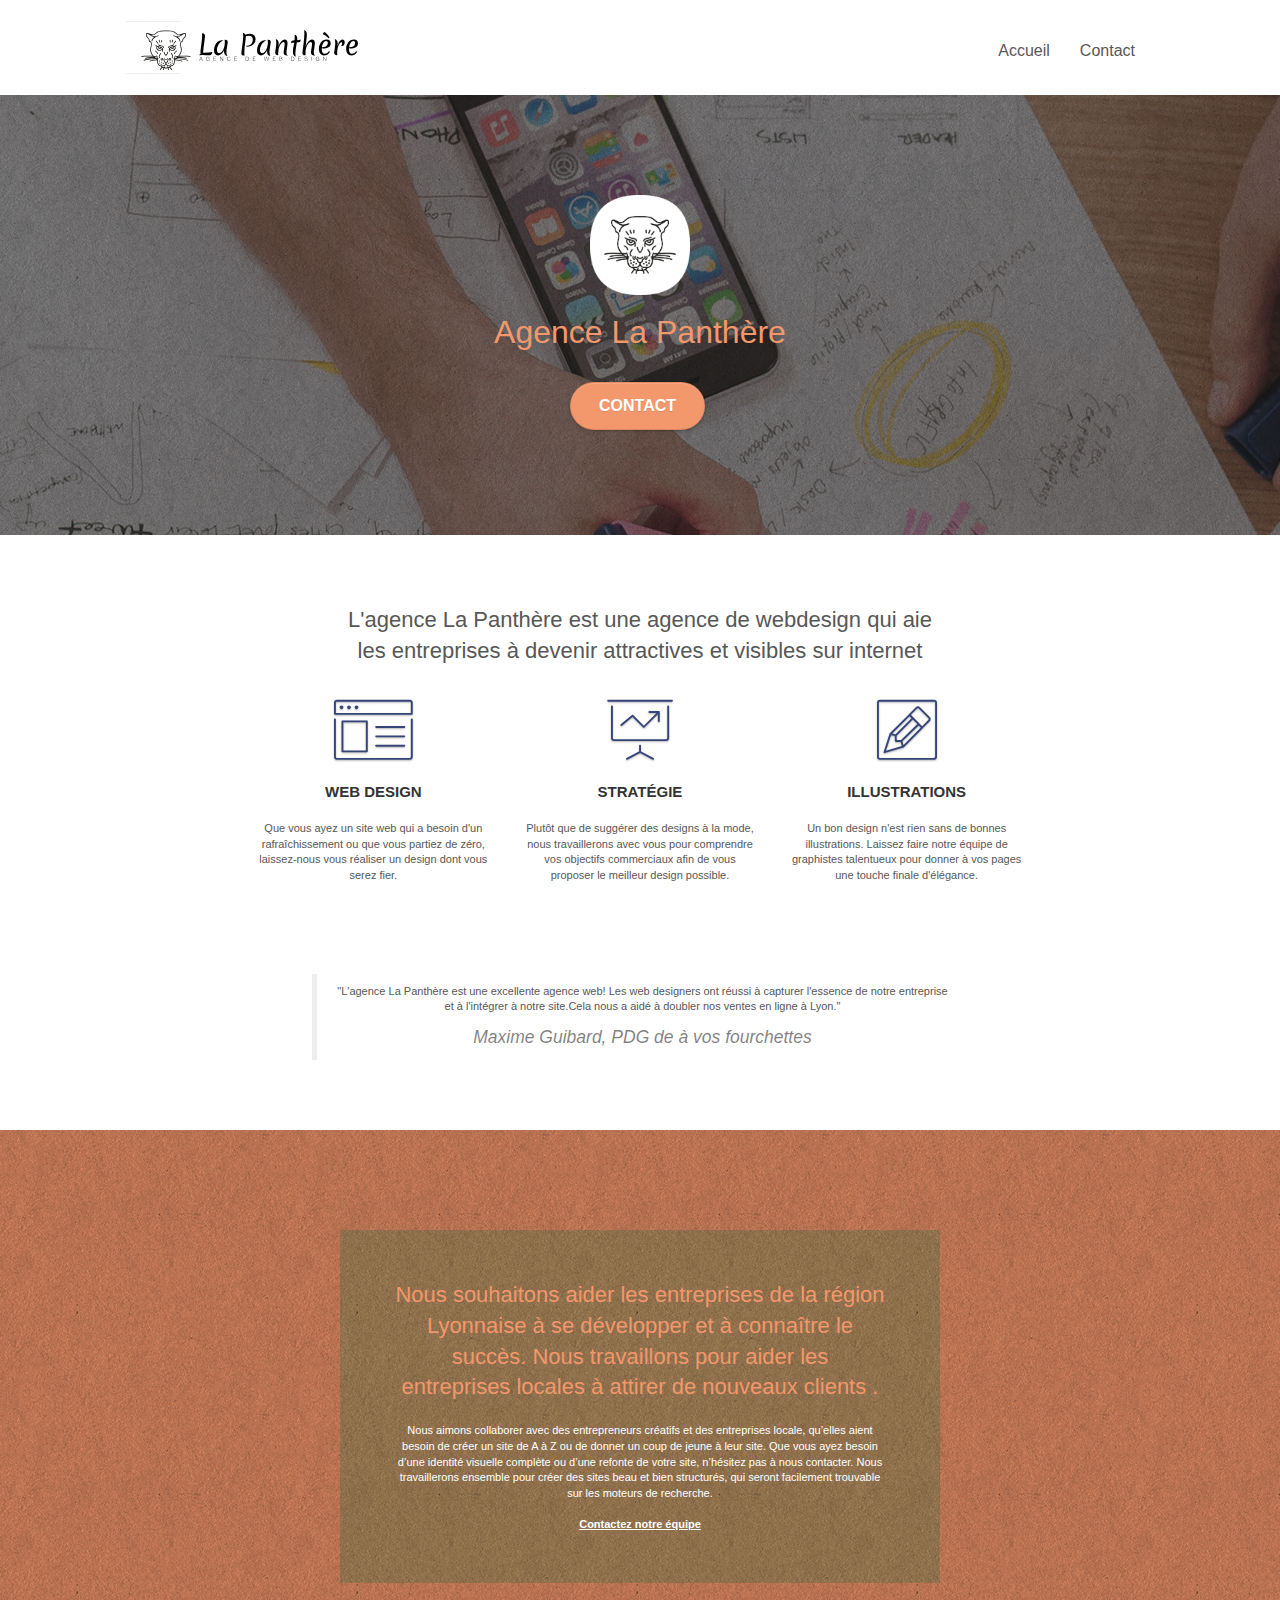
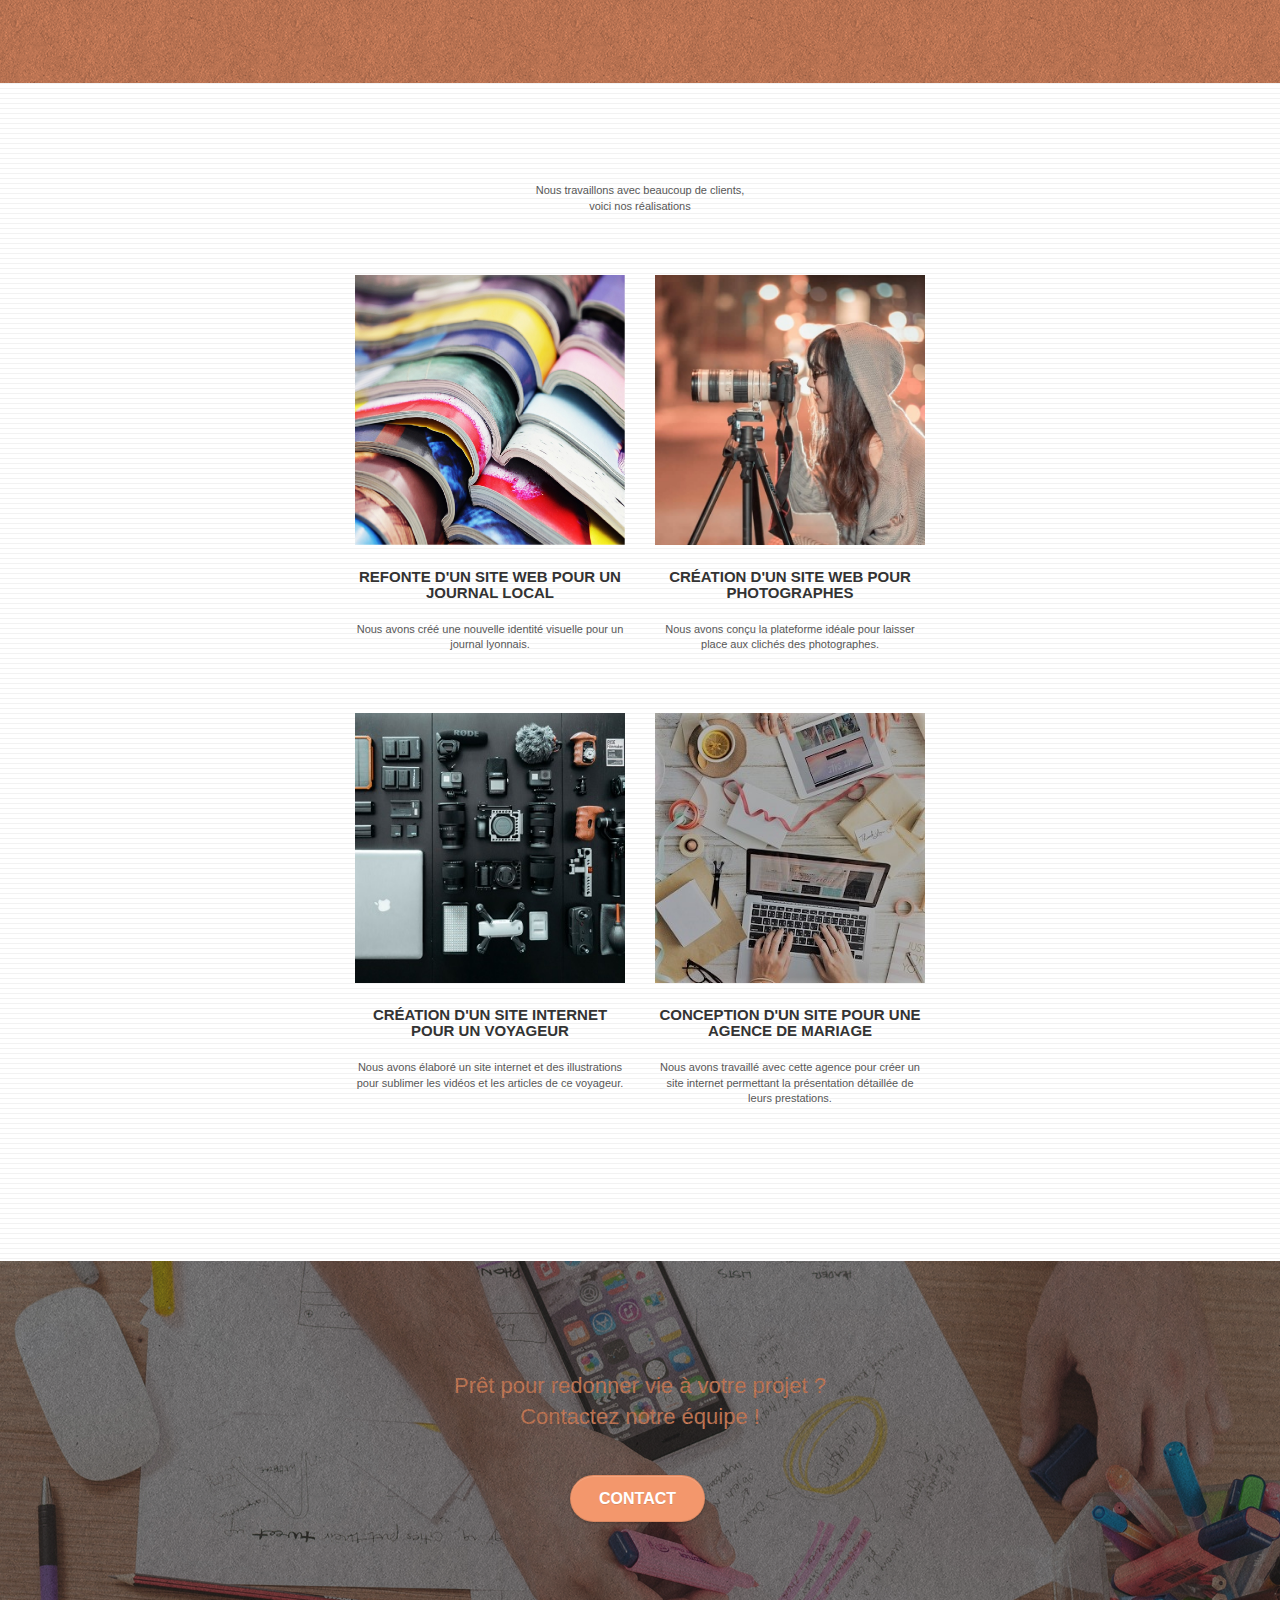
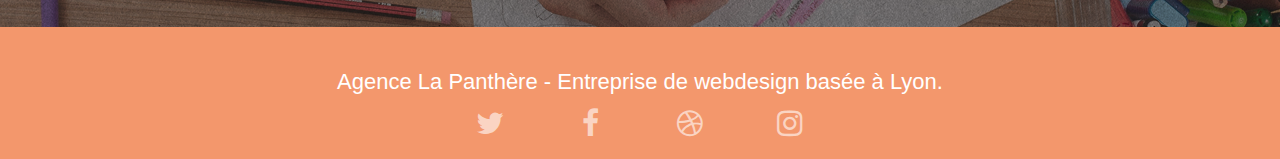
==== index.html @ 8836a9b6 "mise à jour" ====
<!doctype html>
<html lang="fr">
<head>
    <meta charset="utf-8">

	<title> Agence La Panthère, Entreprise webdesign à Lyon</title>

	<meta name="robots" content="noindex,nofollow">

    
    <meta name="description" content="Entreprise de webdesign située à Lyon, Agence la Panthère vous apporte son expertise pour vous aider à la création ou la refonte de votre site web.">
    <meta name="viewport" content="width=device-width, initial-scale=1.0, viewport-fit=cover">
    <link rel="shortcut icon" type="image/png" href="favicon.jpg">
    
	<link rel="stylesheet" type="text/css" href="./css/bootstrap.css">
	<link rel="stylesheet" type="text/css" href="style.css">
	<link rel="stylesheet" type="text/css" href="./css/font-awesome.css">
	<link rel="stylesheet" type="text/css" href="./css/et-line.css">
    
<!-- Analytics -->
 
<!-- Analytics END -->
    
</head>
<body>
<!-- Principal conteneur -->
<div class="page-container">
    
<!-- bloc-0 -->
<div class="bloc bgc-white l-bloc " id="bloc-0">
	<div class="container bloc-sm">

		<nav class="navbar row">
			<div class="navbar-header">
				<div class="keywords" style="color:#cccccc;font-size:1px;">Agence web à paris, stratégie web, web design, illustrations, design de site web, site web, web, internet, site internet, site</div>
				<a class="navbar-brand" href="index.html"><img src="img/agence-la-panthere-monochrome.svg" alt="paris web design logo agence web meilleure agence" height="40" /></a>
				<div class="keywords" style="color:#cccccc;font-size:1px;">Agence web à paris, stratégie web, web design, illustrations, design de site web, site web, web, internet, site internet, site</div>
				<button id="nav-toggle" type="button" class="ui-navbar-toggle navbar-toggle" data-toggle="collapse" data-target=".navbar-1">
					<span class="sr-only">Toggle navigation</span><span class="icon-bar"></span><span class="icon-bar"></span><span class="icon-bar"></span>
				</button>
			</div>
			<div class="collapse navbar-collapse navbar-1 special-dropdown-nav">
				<ul class="site-navigation nav navbar-nav">
					<li>
						<a href="index.html">Accueil</a>
					</li>
					<li>
					</li>
					<li>
						<a href="contact_la_panthere.html">Contact</a>
					</li>
				</ul>
			</div>
		</nav>
	</div>
</div>
<!-- bloc-0 END -->

<!-- bloc-1-presentation -->
<div class="bloc bgc-dark-slate-blue bg-banniere d-bloc bg-t-edge bloc-bg-texture texture-paper b-parallax" id="bloc-1-hero">
	<div class="container bloc-lg">
		<div class="row tight-width-whitespace">
			<div class="col-sm-12">
				<img src="img/logo.png" class="center-block image-resize-mode" width="100" alt="Agence La Panthère, agence web paris, création logo paris" />
				<h1 class="text-center hero-bloc-text tc-white ">
					Agence La Panthère
				</h1>
				<div class="text-center">
					<a href="contact_la_panthere.html" class="btn btn-lg btn-clean btn-rd cta-hero btn-atomic-tangerine" id="cta-hero">Contact</a>
				</div>
			</div>
		</div>
	</div>
</div>
<!-- bloc-1-presentation END -->

<!-- bloc-2-services -->
<div class="bloc bgc-white l-bloc" id="bloc-2-services">
	<div class="container bloc-md">
		<section class="row">
			<div class="col-sm-12 text-center">
				<h2 class="text-img">L'agence La Panthère est une agence de webdesign qui aie<br /> 
				les entreprises à devenir attractives et visibles sur internet</h2>
			</div>
		</section>
		<section class="row voffset-lg med-width-whitespace">
			<div class="col-sm-4">
				<div class="text-center">
					<span class="et-icon-browser sm-shadow icon-dark-slate-blue icons icon-lg"></span>
				</div>
				<h3 class="mg-md text-center">
					Web design
				</h3>
				<p class="text-center ">
					Que vous ayez un site web qui a besoin d'un rafraîchissement ou que vous partiez de zéro, laissez-nous vous réaliser un design dont vous serez fier.
				</p>
			</div>
			<div class="col-sm-4">
				<div class="text-center">
					<span class="et-icon-presentation sm-shadow icon-dark-slate-blue icons icon-lg"></span>
				</div>
				<h3 class="mg-md text-center">
					Stratégie
				</h3>
				<p class="text-center ">
					Plutôt que de suggérer des designs à la mode, nous travaillerons avec vous pour comprendre vos objectifs commerciaux afin de vous proposer le meilleur design possible.<br>
				</p>
			</div>
			<div class="col-sm-4">
				<div class="text-center">
					<span class="et-icon-edit sm-shadow icon-dark-slate-blue icons icon-lg"></span>
				</div>
				<h3 class="mg-md text-center">
					Illustrations
				</h3>
				<p class="text-center ">
					Un bon design n'est rien sans de bonnes illustrations. Laissez faire notre équipe de graphistes talentueux pour donner à vos pages une touche finale d'élégance.
				</p>
			</div>
		</section>
		<div class="row voffset-lg voffset">
			<div class="col-xs-12 col-md-8 col-md-offset-2 text-center">
				<blockquote>
					<p id="citation">"L'agence La Panthère est une excellente agence web!
						Les web designers ont réussi à capturer l'essence de notre entreprise et à l'intégrer à notre site.Cela nous a aidé à
						doubler nos ventes en ligne à Lyon."</p>
					<cite id="citation-auteur">
						Maxime Guibard, PDG de à vos fourchettes
					</cite>
				</blockquote>
			</div>
		</div>
	</div>
</div>
<!-- bloc-2-services END -->

<!-- bloc-3-what-i-do -->
<section class="bloc tc-white bgc-atomic-tangerine bg-presentation d-bloc bloc-bg-texture texture-paper b-parallax" id="bloc-3-what-i-do">
	<div class="container bloc-lg">
		<div class="row tight-width-whitespace black-background">
			<div class="col-sm-12">
				<h2 class="mg-md text-center tc-white">
					Nous souhaitons aider les entreprises de la région Lyonnaise à se développer et à connaître le succès. Nous travaillons pour aider les entreprises locales à attirer de nouveaux clients .<br>
				</h2>
				<p class="text-center white">
					Nous aimons collaborer avec des entrepreneurs créatifs et des entreprises locale, qu’elles aient besoin de créer un site de A à Z ou de donner un coup de jeune à leur site. Que vous ayez besoin d’une identité visuelle complète ou d’une refonte de votre site, n’hésitez pas à nous contacter. Nous travaillerons ensemble pour créer des sites beau et bien structurés, qui seront facilement trouvable sur les moteurs de recherche. <br><br><a class="ltc-white bold-link" href="contact_la_panthere.html">Contactez notre équipe</a><br>
				</p>
			</div>
		</div>
	</div>
</section>
<!-- bloc-3-what-i-do END -->

<!-- bloc-4-portfolio -->
<section class="bloc bgc-white bg-lines-h2-bg bg-repeat l-bloc" id="bloc-4-portfolio">
	<div class="container bloc-lg">
		<div class="row">
			<div class="col-sm-12 text-center">
				<p class="text-img">Nous travaillons avec beaucoup de clients,<br />
					voici nos réalisations
				</p>
			</div>
		</div>
		<div class="row tight-width-whitespace portfolio-row">
			<div class="col-sm-6">
				<a href="#" data-lightbox="img/1.jpg" data-gallery-id="gallery-1" data-caption="Refonte d'un site web pour un journal local" data-frame="snapshot-lb"><img src="img/1.jpg" alt="Site web d'un journal" class="img-responsive portfolio-thumb" /></a>
				<h3 class="mg-md text-center">
					Refonte d'un site web pour un journal local
				</h3>
				<p class="text-center">
					Nous avons créé une nouvelle identité visuelle pour un journal lyonnais.
				</p>
			</div>
			<div class="col-sm-6">
				<a href="#" data-lightbox="img/2.jpg" data-gallery-id="gallery-1" data-caption="Création d'un site web pour photographes" data-frame="snapshot-lb"><img src="img/2.jpg" class="img-responsive portfolio-thumb" alt="Site web pour des photographes" /></a>
				<h3 class="mg-md text-center">
					Création d'un site web pour photographes
				</h3>
				<p class="text-center">
					Nous avons conçu la plateforme idéale pour laisser place aux clichés des photographes.
				</p>
			</div>
		</div>
		<div class="row tight-width-whitespace portfolio-row">
			<div class="col-sm-6">
				<a href="#" data-lightbox="img/3.bmp" data-gallery-id="gallery-1" data-caption="Création d'un site internet pour un voyageur" data-frame="snapshot-lb"><img src="img/3.bmp" class="img-responsive portfolio-thumb" alt="Site web pour voyageur"/></a>
				<h3 class="mg-md text-center">
					Création d'un site internet pour un voyageur
				</h3>
				<p class="text-center">
					Nous avons élaboré un site internet et des illustrations pour sublimer les vidéos et les articles de ce voyageur.
				</p>
			</div>
			<div class="col-sm-6">
				<a href="#" data-lightbox="img/4.bmp" data-gallery-id="gallery-1" data-caption="Conception d'un site pour une agence de mariage" data-frame="snapshot-lb"><img src="img/4.bmp" class="img-responsive portfolio-thumb" alt="Site web pour agence de mariage" /></a>
				<h3 class="mg-md text-center">
					Conception d'un site pour une agence de mariage
				</h3>
				<p class="text-center">
					Nous avons travaillé avec cette agence pour créer un site internet permettant la présentation détaillée de leurs prestations.
				</p>
			</div>
		</div>
	</div>
</section>
<!-- bloc-4-portfolio END -->

<!-- bloc-5-cta -->
<nav class="bloc bgc-dark-slate-blue bg-banniere d-bloc bloc-bg-texture texture-paper" id="bloc-5-cta">
	<div class="container bloc-lg">
		<div class="row">
			<h2 class="mg-md text-center tc-white">
				Prêt pour redonner vie à votre projet ?<br>Contactez notre équipe !
			</h2>
			<div class="col-sm-12 text-center">
				<a href="contact_la_panthere.html" class="btn btn-atomic-tangerine btn-clean btn-rd btn-lg cta-hero">Contact</a>
			</div>
		</div>
	</div>
</nav>
<!-- bloc-5-cta END -->

<!-- Footer - bloc-8 -->
<footer class="bloc bgc-atomic-tangerine d-bloc" id="bloc-8">
	<div class="container bloc-sm">
		<div class="row">
			<div class="col-sm-12">
				<h2 class="text-center white">
					Agence La Panthère - Entreprise de webdesign basée à Lyon.<br>
				</h2>
				<div class="row row-no-gutters social">
					<div class="col-sm-3">
						<div class="text-center">
							<a class="social" href="index.html"><span class="fa fa-twitter icon-md"></span></a>
						</div>
					</div>
					<div class="col-sm-3">
						<div class="text-center">
							<a class="social" href="contact_la_panthere.html"><span class="fa fa-facebook icon-md"></span></a>
						</div>
					</div>
					<div class="col-sm-3">
						<div class="text-center">
							<a class="social" href="contact_la_panthere.html"><span class="fa fa-dribbble icon-md"></span></a>
						</div>
					</div>
					<div class="col-sm-3">
						<div class="text-center">
							<a class="social" href="index.html"><span class="fa fa-instagram icon-md"></span></a>
						</div>
					</div>
				</div>
			</div>
		</div>
	</div>
</footer>
<!-- Footer - bloc-8 END -->

</div>
<!-- Principal conteneur END -->
    
<script src="./js/jquery-2.1.0.js" ></script>
	<script src="./js/bootstrap.js" ></script>
	<script src="./js/blocs.js" ></script>
	<script src="./js/jquery.touchSwipe.js" defer></script>
	<script src="./js/gmaps.js" defer></script>
</body>
    
</html>
---- style.css ----
body {
    margin: 0;
    padding: 0;
    background: #FFF;
    overflow-x: hidden;
    -webkit-font-smoothing: antialiased;
    -moz-osx-font-smoothing: grayscale;
}

a,
button {
    transition: all .3s ease-in-out;
    outline: none!important;
}

a:hover {
    text-decoration: none;
    cursor: pointer;
}

#page-loading-blocs-notifaction {
    position: fixed;
    top: 0;
    bottom: 0;
    width: 100%;
    z-index: 100000;
    background: #FFFFFF url("img/pageload-spinner.gif") no-repeat center center;
}

.bloc {
    width: 100%;
    clear: both;
    background: 50% 50% no-repeat;
    padding: 0 50px;
    -webkit-background-size: cover;
    -moz-background-size: cover;
    -o-background-size: cover;
    background-size: cover;
    position: relative;
}

.bloc .container {
    padding-left: 0;
    padding-right: 0;
}

.bloc-lg {
    padding: 100px 50px;
}

.bloc-md {
    padding: 50px;
}

.bloc-sm {
    padding: 20px 50px;
}

.bg-center,
.bg-l-edge,
.bg-r-edge,
.bg-t-edge,
.bg-b-edge,
.bg-tl-edge,
.bg-bl-edge,
.bg-tr-edge,
.bg-br-edge,
.bg-repeat {
    -webkit-background-size: auto!important;
    -moz-background-size: auto!important;
    -o-background-size: auto!important;
    background-size: auto!important;
}

.bg-repeat {
    background: repeat;
}

.bg-t-edge {
    background: top no-repeat;
}

.bloc-bg-texture::before {
    content: "";
    background-size: 2px 2px;
    position: absolute;
    top: 0;
    bottom: 0;
    left: 0;
    right: 0;
}

.texture-paper::before {
    background: url("img/texture-paper.png");
    background-size: 280px 280px;
}

.b-parallax {
    background-attachment: fixed;
}

.d-bloc {
    color: rgba(255, 255, 255, .7);
}

.d-bloc button:hover {
    color: rgba(255, 255, 255, .9);
}

.d-bloc .icon-round,
.d-bloc .icon-square,
.d-bloc .icon-rounded,
.d-bloc .icon-semi-rounded-a,
.d-bloc .icon-semi-rounded-b {
    border-color: rgba(255, 255, 255, .9);
}

.d-bloc .divider-h span {
    border-color: rgba(255, 255, 255, .2);
}

.d-bloc .a-btn,
.d-bloc .navbar a,
.d-bloc .navbar-brand,
.d-bloc a .icon-sm,
.d-bloc a .icon-md,
.d-bloc a .icon-lg,
.d-bloc a .icon-xl,
.d-bloc h1 a,
.d-bloc h2 a,
.d-bloc h3 a,
.d-bloc h4 a,
.d-bloc h5 a,
.d-bloc h6 a,
.d-bloc p a {
    color: rgba(255, 255, 255, .6);
}

.d-bloc .a-btn:hover,
.d-bloc .navbar a:hover,
.d-bloc .navbar-brand:hover,
.d-bloc a:hover .icon-sm,
.d-bloc a:hover .icon-md,
.d-bloc a:hover .icon-lg,
.d-bloc a:hover .icon-xl,
.d-bloc h1 a:hover,
.d-bloc h2 a:hover,
.d-bloc h3 a:hover,
.d-bloc h4 a:hover,
.d-bloc h5 a:hover,
.d-bloc h6 a:hover,
.d-bloc p a:hover {
    color: rgba(255, 255, 255, 1);
}

.d-bloc .navbar-toggle .icon-bar {
    background: rgba(255, 255, 255, 1);
}

.d-bloc .btn-wire,
.d-bloc .btn-wire:hover {
    color: rgba(255, 255, 255, 1);
    border-color: rgba(255, 255, 255, 1);
}

.d-bloc .panel {
    color: rgba(0, 0, 0, .5);
}

.d-bloc .panel button:hover {
    color: rgba(0, 0, 0, .7);
}

.d-bloc .panel icon {
    border-color: rgba(0, 0, 0, .7);
}

.d-bloc .panel .divider-h span {
    border-color: rgba(0, 0, 0, .1);
}

.d-bloc .panel .a-btn {
    color: rgba(0, 0, 0, .6);
}

.d-bloc .panel .a-btn:hover {
    color: rgba(0, 0, 0, 1);
}

.d-bloc .panel .btn-wire,
.d-bloc .panel .btn-wire:hover {
    color: rgba(0, 0, 0, .7);
    border-color: rgba(0, 0, 0, .3);
}

.d-bloc .panel,
.l-bloc {
    color: rgba(0, 0, 0, .5);
}

.d-bloc .panel button:hover,
.l-bloc button:hover {
    color: rgba(0, 0, 0, .7);
}

.l-bloc .icon-round,
.l-bloc .icon-square,
.l-bloc .icon-rounded,
.l-bloc .icon-semi-rounded-a,
.l-bloc .icon-semi-rounded-b {
    border-color: rgba(0, 0, 0, .7);
}

.d-bloc .panel .divider-h span,
.l-bloc .divider-h span {
    border-color: rgba(0, 0, 0, .1);
}

.d-bloc .panel .a-btn,
.l-bloc .a-btn,
.l-bloc .navbar a,
.l-bloc .navbar-brand,
.l-bloc a .icon-sm,
.l-bloc a .icon-md,
.l-bloc a .icon-lg,
.l-bloc a .icon-xl,
.l-bloc h1 a,
.l-bloc h2 a,
.l-bloc h3 a,
.l-bloc h4 a,
.l-bloc h5 a,
.l-bloc h6 a,
.l-bloc p a {
    color: rgba(0, 0, 0, .6);
}

.d-bloc .panel .a-btn:hover,
.l-bloc .a-btn:hover,
.l-bloc .navbar a:hover,
.l-bloc .navbar-brand:hover,
.l-bloc a:hover .icon-sm,
.l-bloc a:hover .icon-md,
.l-bloc a:hover .icon-lg,
.l-bloc a:hover .icon-xl,
.l-bloc h1 a:hover,
.l-bloc h2 a:hover,
.l-bloc h3 a:hover,
.l-bloc h4 a:hover,
.l-bloc h5 a:hover,
.l-bloc h6 a:hover,
.l-bloc p a:hover {
    color: rgba(0, 0, 0, 1);
}

.l-bloc .navbar-toggle .icon-bar {
    color: rgba(0, 0, 0, .6);
}

.d-bloc .panel .btn-wire,
.d-bloc .panel .btn-wire:hover,
.l-bloc .btn-wire,
.l-bloc .btn-wire:hover {
    color: rgba(0, 0, 0, .7);
    border-color: rgba(0, 0, 0, .3);
}

.voffset {
    margin-top: 30px;
}

.voffset-lg {
    margin-top: 80px;
}

.row-no-gutters {
    margin-right: 0;
    margin-left: 0;
}

.row.row-no-gutters > [class^="col-"],
.row.row-no-gutters > [class*=" col-"] {
    padding-right: 0;
    padding-left: 0;
}

#bloc-1-hero h1 {
    font-size: 32px;
}

.navbar {
    margin-bottom: 0;
    z-index: 1;
}

.navbar-brand {
    height: auto;
    padding: 3px 15px;
    font-size: 25px;
    font-weight: normal;
    font-weight: 600;
    line-height: 44px;
}

.navbar-brand img {
    max-height: 200px;
    margin: 0 5px 0 0;
    display: inline;
}

.navbar-brand img[src$=svg] {
    min-width: 100px;
}

.nav-center .navbar-brand img {
    margin: 0;
}

.navbar .nav {
    padding-top: 2px;
    margin-right: -16px;
    float: right;
    z-index: 1;
}

.nav > li {
    float: left;
    margin-top: 4px;
    font-size: 16px;
}

.navbar-nav .open .dropdown-menu > li > a {
    text-align: inherit;
}

.nav > li a:hover,
.nav > li a:focus {
    background: transparent;
}

.navbar-toggle {
    margin: 10px 10px 0 0;
    border: 0px;
}

.navbar-toggle:hover {
    background: transparent!important;
}

.navbar-toggle .icon-bar {
    background-color: rgba(0, 0, 0, .5);
    width: 26px;
}

.nav-invert .navbar .nav {
    float: left;
}

.nav-invert .navbar-header,
.nav-invert .navbar-brand {
    float: right;
    position: relative;
    z-index: 2;
}

@media (min-width: 768px) {
    .site-navigation {
        position: absolute;
        top: 50%;
        right: 20px;
        transform: translate(0, -50%);
        -webkit-transform: translateY(-50%);
    }
    .nav > li .dropdown-menu a,
    .nav > li .dropdown-menu a:hover {
        color: #484848;
    }
    .nav-invert .site-navigation {
        left: 0;
        right: 0;
    }
    .nav-center {
        text-align: center;
    }
    .nav-center .navbar-header {
        width: 100%;
    }
    .nav-center .navbar-header,
    .nav-center .navbar-brand,
    .nav-center .nav > li {
        float: none;
        display: inline-block;
    }
    .nav-center .site-navigation {
        position: relative;
        width: 100%;
        right: 0;
        margin-right: 0px;
        margin-top: 20px;
    }
    .nav-center.mini-nav .navbar-toggle {
        float: none;
        margin: 10px auto 0;
    }
}

.nav > li > .dropdown a {
    background: none!important;
    display: block;
    padding: 14px 15px;
}

nav .caret {
    margin: 0 5px;
}

.dropdown-menu .dropdown-menu {
    top: -8px;
    left: 100%;
}

.dropdown-menu .dropmenu-flow-right {
    top: 100%;
    left: 0;
    margin-left: -1px;
    border-top-left-radius: 0;
    border-top-right-radius: 0;
}

.dropdown-menu .dropdown span {
    border: 4px solid black;
    border-top-color: transparent;
    border-right-color: transparent;
    border-bottom-color: transparent;
    margin: 6px -5px 0 0!important;
    float: right;
}

.mg-md {
    margin-top: 10px;
    margin-bottom: 20px;
}

.mg-lg {
    margin-top: 10px;
    margin-bottom: 40px;
}

.btn {
    margin: 0 5px 5px 0;
}

.btn.pull-right {
    margin: 0 0 5px 5px;
}

.btn-d,
.btn-d:hover,
.btn-d:focus {
    color: #FFF;
    background: rgba(0, 0, 0, .3);
}

button {
    outline: none!important;
}

.btn-rd {
    border-radius: 40px;
}

.btn-clean {
    border: 1px solid rgba(0, 0, 0, .08);
    border-bottom-color: rgba(0, 0, 0, .1);
    text-shadow: 0 1px 0 rgba(0, 0, 1, .1);
    box-shadow: 0 1px 3px rgba(0, 0, 1, .25), inset 0 1px 0 0 rgba(255, 255, 255, .15);
}

.icon-md {
    font-size: 30px!important;
}

.icon-lg {
    font-size: 60px!important;
}

.sm-shadow {
    text-shadow: 0 1px 2px rgba(0, 0, 0, .3);
}

.panel-sq,
.panel-sq .panel-heading,
.panel-sq .panel-footer {
    border-radius: 0;
}

.panel-rd {
    border-radius: 30px;
}

.panel-rd .panel-heading {
    border-radius: 29px 29px 0 0;
}

.panel-rd .panel-footer {
    border-radius: 0 0 29px 29px;
}

.form-control {
    border-color: rgba(0, 0, 0, .1);
    box-shadow: none;
}

.scrollToTop {
    width: 40px;
    height: 40px;
    position: fixed;
    bottom: 20px;
    right: 20px;
    opacity: 0;
    z-index: 500;
    transition: all .3s ease-in-out;
}

.scrollToTop span {
    margin-top: 6px;
}

.showScrollTop {
    font-size: 14px;
    opacity: 1;
}

a[data-lightbox] {
    position: relative;
    display: block;
    text-align: center;
}

a[data-lightbox]:hover::before {
    content: "+";
    font-family: "HelveticaNeue-Light", "Helvetica Neue Light", "Helvetica Neue", Helvetica, Arial;
    font-size: 32px;
    width: 50px;
    height: 50px;
    margin-left: -25px;
    border-radius: 50%;
    background: rgba(0, 0, 0, .6);
    color: #FFF;
    font-weight: 100;
    z-index: 1;
    position: absolute;
    top: 50%;
    transform: translateY(-50%);
    -webkit-transform: translateY(-50%);
}

a[data-lightbox]:hover img {
    opacity: 0.6;
    -webkit-animation-fill-mode: none;
    animation-fill-mode: none;
}

#lightbox-modal {
    display: flex;
    align-items: center;
}

#lightbox-modal .modal-dialog {
    width: 90%;
    max-width: 900px;
    margin: 0 auto 0;
}

#lightbox-modal .modal-dialog img {
    max-height: 90vh;
    margin: 0 auto;
}

.lightbox-caption {
    padding: 20px;
    color: #FFF;
    background: rgba(0, 0, 0, .5);
    position: absolute;
    left: 15px;
    right: 15px;
    bottom: 5px;
}

.close-lightbox {
    color: #FFF;
    font-size: 30px;
    position: absolute;
    top: 20px;
    right: 20px;
    z-index: 20;
    background: rgba(0, 0, 0, .5);
    border: none;
    line-height: 30px;
    padding: 0 9px 5px;
    opacity: 0.3;
}

.close-lightbox:hover,
.next-lightbox:hover,
.prev-lightbox:hover {
    opacity: 1.0;
    color: #FFF;
}

.next-lightbox,
.prev-lightbox {
    font-size: 20px;
    color: rgba(255, 255, 255, .9);
    background: rgba(0, 0, 0, .5);
    transition: all .2s ease-in-out;
    position: absolute;
    top: 45%;
    z-index: 1;
    opacity: 0.4;
}

.next-lightbox {
    padding: 6px 8px 1px 13px;
    right: 25px;
}

.prev-lightbox {
    padding: 6px 13px 1px 10px;
    left: 25px;
}

.snapshot-lb .modal-body {
    padding-bottom: 45px;
}

.snapshot-lb .lightbox-caption {
    padding: 0;
    color: rgba(0, 0, 0, .5);
    background: none;
}

h1,
h2,
h3,
h4,
h5,
h6,
p,
label,
.btn,
a {
    font-family: "helvetica";
    font-weight: 400;
    color: #575757!important;
}

.container {
    max-width: 1000px;
}

.hero-bloc-text {
    font-size: 38px;
}

.hero-bloc-text-sub {
    font-size: 36px;
}

.statement-bloc-text {
    line-height: 26px;
    font-style: italic;
    font-size: 20px;
    text-align: center;
    font-weight: lighter;
    max-width: 520px;
    margin: auto auto auto auto;
}

p {
    font-size: 11px;
}

.tight-width-whitespace {
    max-width: 600px;
    margin: auto auto auto auto;
}

.h1 {
    font-size: 20px;
    font-family: "Open Sans";
}

.cta-hero {
    margin-top: 22px;
    color: #FFFFFF!important;
    text-transform: uppercase;
    padding: 12px 28px 12px 28px;
    font-size: 16px;
    font-weight: 700;
}

.social {
    max-width: 400px;
    margin: auto auto auto auto;
}

h2 {
    font-size: 22px;
    line-height: 1.4em;
}

h3 {
    font-size: 15px;
    text-transform: uppercase;
    font-weight: 700;
    color: #333333!important;
}

.med-width-whitespace {
    max-width: 800px;
    margin: auto auto auto auto;
    box-shadow: 0px 0px 0px #000000;
}

h1 {
    color: #333333!important;
}

h4 {
    color: #333333!important;
}

.icons {
    margin-bottom: 14px;
    margin-top: 24px;
}

.white {
    color: #FFFFFF!important;
}

.portfolio-thumb {
    margin-bottom: 24px;
}

.portfolio-row {
    margin-bottom: 44px;
    margin-top: 50px;
}

.avatar {
    box-shadow: 0px 4px 9px rgba(0, 0, 0, 0.3);
}

.black-background {
    background-color: rgba(165, 147, 99, 0.7);
    padding: 40px 40px 40px 40px;
}

.bold-link {
    font-weight: 900;
    text-decoration: underline!important;
}

.bgc-white {
    background-color: #FFFFFF;
}

.bgc-dark-slate-blue {
    background-color: #364577;
}

.bgc-atomic-tangerine {
    background-color: #F3976C;
}

.tc-white {
    color: #F3976C!important;
}

.btn-atomic-tangerine {
    background: #F3976C;
    color: #FFFFFF!important;
}

.btn-atomic-tangerine:hover {
    background: #c27956!important;
    color: #FFFFFF!important;
}

.ltc-white {
    color: #FFFFFF!important;
}

.ltc-white:hover {
    color: #cccccc!important;
}

.ltc-atomic-tangerine {
    color: #F3976C!important;
}

.ltc-atomic-tangerine:hover {
    color: #c27956!important;
}

.icon-dark-slate-blue {
    color: #364577!important;
    border-color: #364577!important;
}

.bg-dots-bg {
    background-image: url("img/dots-bg.png");
}

.bg-lines-h2-bg {
    background-image: url("img/lines-h2-bg.png");
}

.bg-banniere {
    background-image: url("img/agence-la-panthere.jpg");
}

.bg-presentation {
    background-image: url("img/image-de-presentation.bmp");
}

@media (max-width: 1024px) {
    .bloc {
        padding-left: 20px;
        padding-right: 20px;
    }
    .bloc.full-width-bloc,
    .bloc-tile-2.full-width-bloc .container,
    .bloc-tile-3.full-width-bloc .container,
    .bloc-tile-4.full-width-bloc .container {
        padding-left: 0;
        padding-right: 0;
    }
}

@media (max-width: 992px) and (min-width: 768px) {
    .navbar .nav {
        max-width: 80%
    }
    .nav-center.navbar .nav {
        max-width: 100%
    }
}

@media only screen and (min-device-width: 768px) and (max-device-width: 1024px) and (orientation: landscape) {
    .b-parallax {
        background-attachment: scroll;
    }
}

@media only screen and (min-device-width: 1024px) and (max-device-width: 1366px) and (-webkit-min-device-pixel-ratio: 1.5) {
    .b-parallax {
        background-attachment: scroll;
    }
}

@media (max-width: 991px) {
    .container {
        width: 100%;
    }
    .b-parallax {
        background-attachment: scroll;
    }
    .page-container,
    #hero-bloc {
        overflow-x: hidden;
        position: relative;
    }
    .bloc {
        padding-left: constant(safe-area-inset-left);
        padding-right: constant(safe-area-inset-right);
    }
    .bloc-group,
    .bloc-group .bloc {
        display: block;
        width: 100%;
    }
    .bloc-fill-screen .fill-bloc-top-edge,
    .bloc-fill-screen .fill-bloc-bottom-edge {
        padding: 0 20px;
        padding-left: constant(safe-area-inset-left);
        padding-right: constant(safe-area-inset-right);
    }
}

@media (max-width: 767px) {
    .page-container {
        overflow-x: hidden;
        position: relative;
    }
    h1,
    h2,
    h3,
    h4,
    h5,
    h6,
    p,
    #disqus_thread {
        padding-left: 10px!important;
        padding-right: 10px!important;
    }
    .b-parallax {
        background-attachment: scroll;
    }
    .navbar .nav {
        padding-top: 0;
        border-top: 1px solid rgba(0, 0, 0, .2);
        float: none!important;
    }
    .navbar.row {
        margin-left: 0;
        margin-right: 0;
    }
    .site-navigation {
        position: inherit;
        transform: none;
        -webkit-transform: none;
        -ms-transform: none;
    }
    .nav > li {
        margin-top: 0;
        border-bottom: 1px solid rgba(0, 0, 0, .1);
        background: rgba(0, 0, 0, .05);
        text-align: left;
        padding-left: 15px;
        width: 100%;
    }
    .nav > li:hover {
        background: rgba(0, 0, 0, .08);
    }
    .dropdown .dropdown a .caret {
        float: none;
        margin: 5px 0 0 10px!important;
        border: 4px solid black;
        border-bottom-color: transparent;
        border-right-color: transparent;
        border-left-color: transparent;
    }
    #hero-bloc .navbar .nav {
        background: rgba(0, 0, 0, .8);
    }
    #hero-bloc .navbar .nav a {
        color: rgba(255, 255, 255, .6);
    }
    .hero {
        padding: 50px 0;
    }
    .hero-nav {
        left: -1px;
        right: -1px;
    }
    .navbar-collapse {
        padding: 0;
        overflow-x: hidden;
        -webkit-box-shadow: none;
        box-shadow: none;
    }
    .navbar-brand img {
        max-height: 40px;
        width: auto;
    }
    .nav-invert .navbar-header {
        float: none;
        width: 100%;
    }
    .nav-invert .navbar-toggle {
        float: left;
        margin-left: 10px;
    }
    .bloc {
        padding-left: 0;
        padding-right: 0;
    }
    .bloc-xxl,
    .bloc-xl,
    .bloc-lg {
        padding: 40px 0;
    }
    .bloc-sm,
    .bloc-md {
        padding-left: 0;
        padding-right: 0;
    }
    .bloc-tile-2 .container,
    .bloc-tile-3 .container,
    .bloc-tile-4 .container,
    .bloc-fill-screen .fill-bloc-top-edge,
    .bloc-fill-screen .fill-bloc-bottom-edge {
        padding-left: 0;
        padding-right: 0;
    }
    .a-block {
        padding: 0 10px;
    }
    .btn-dwn {
        display: none;
    }
    .voffset {
        margin-top: 5px;
    }
    .voffset-md {
        margin-top: 20px;
    }
    .voffset-lg {
        margin-top: 30px;
    }
    form {
        padding: 5px;
    }
    .close-lightbox {
        display: inline-block;
    }
    .blocsapp-device-iphone5 {
        background-size: 216px 425px;
        padding-top: 60px;
        width: 216px;
        height: 425px;
    }
    .blocsapp-device-iphone5 img {
        width: 180px;
        height: 320px;
    }
}

@media (max-width: 400px) {
    .bloc {
        padding-left: 0;
        padding-right: 0;
    }
}

@media (max-width: 767px) {
    .bloc-mob-center-text {
        text-align: center;
    }
}
---- css/et-line.css ----
@font-face {
    font-family: et-line;
    src: url(../fonts/et-line.eot);
    src: url(../fonts/et-line.eot?#iefix) format('embedded-opentype'), url(../fonts/et-line.woff) format('woff'), url(../fonts/et-line.ttf) format('truetype'), url(../fonts/et-line.svg#et-line) format('svg');
    font-weight: 400;
    font-style: normal
}

.et-icon-adjustments,
.et-icon-alarmclock,
.et-icon-anchor,
.et-icon-aperture,
.et-icon-attachment,
.et-icon-bargraph,
.et-icon-basket,
.et-icon-beaker,
.et-icon-bike,
.et-icon-book-open,
.et-icon-briefcase,
.et-icon-browser,
.et-icon-calendar,
.et-icon-camera,
.et-icon-caution,
.et-icon-chat,
.et-icon-circle-compass,
.et-icon-clipboard,
.et-icon-clock,
.et-icon-cloud,
.et-icon-compass,
.et-icon-desktop,
.et-icon-dial,
.et-icon-document,
.et-icon-documents,
.et-icon-download,
.et-icon-dribbble,
.et-icon-edit,
.et-icon-envelope,
.et-icon-expand,
.et-icon-facebook,
.et-icon-flag,
.et-icon-focus,
.et-icon-gears,
.et-icon-genius,
.et-icon-gift,
.et-icon-global,
.et-icon-globe,
.et-icon-googleplus,
.et-icon-grid,
.et-icon-happy,
.et-icon-hazardous,
.et-icon-heart,
.et-icon-hotairballoon,
.et-icon-hourglass,
.et-icon-key,
.et-icon-laptop,
.et-icon-layers,
.et-icon-lifesaver,
.et-icon-lightbulb,
.et-icon-linegraph,
.et-icon-linkedin,
.et-icon-lock,
.et-icon-magnifying-glass,
.et-icon-map,
.et-icon-map-pin,
.et-icon-megaphone,
.et-icon-mic,
.et-icon-mobile,
.et-icon-newspaper,
.et-icon-notebook,
.et-icon-paintbrush,
.et-icon-paperclip,
.et-icon-pencil,
.et-icon-phone,
.et-icon-picture,
.et-icon-pictures,
.et-icon-piechart,
.et-icon-presentation,
.et-icon-pricetags,
.et-icon-printer,
.et-icon-profile-female,
.et-icon-profile-male,
.et-icon-puzzle,
.et-icon-quote,
.et-icon-recycle,
.et-icon-refresh,
.et-icon-ribbon,
.et-icon-rss,
.et-icon-sad,
.et-icon-scissors,
.et-icon-scope,
.et-icon-search,
.et-icon-shield,
.et-icon-speedometer,
.et-icon-strategy,
.et-icon-streetsign,
.et-icon-tablet,
.et-icon-target,
.et-icon-telescope,
.et-icon-toolbox,
.et-icon-tools,
.et-icon-tools-2,
.et-icon-trophy,
.et-icon-tumblr,
.et-icon-twitter,
.et-icon-upload,
.et-icon-video,
.et-icon-wallet,
.et-icon-wine {
    font-family: et-line;
    speak: none;
    font-style: normal;
    font-weight: 400;
    font-variant: normal;
    text-transform: none;
    line-height: 1;
    -webkit-font-smoothing: antialiased;
    -moz-osx-font-smoothing: grayscale;
    display: inline-block
}

.et-icon-mobile:before {
    content: "\e000"
}

.et-icon-laptop:before {
    content: "\e001"
}

.et-icon-desktop:before {
    content: "\e002"
}

.et-icon-tablet:before {
    content: "\e003"
}

.et-icon-phone:before {
    content: "\e004"
}

.et-icon-document:before {
    content: "\e005"
}

.et-icon-documents:before {
    content: "\e006"
}

.et-icon-search:before {
    content: "\e007"
}

.et-icon-clipboard:before {
    content: "\e008"
}

.et-icon-newspaper:before {
    content: "\e009"
}

.et-icon-notebook:before {
    content: "\e00a"
}

.et-icon-book-open:before {
    content: "\e00b"
}

.et-icon-browser:before {
    content: "\e00c"
}

.et-icon-calendar:before {
    content: "\e00d"
}

.et-icon-presentation:before {
    content: "\e00e"
}

.et-icon-picture:before {
    content: "\e00f"
}

.et-icon-pictures:before {
    content: "\e010"
}

.et-icon-video:before {
    content: "\e011"
}

.et-icon-camera:before {
    content: "\e012"
}

.et-icon-printer:before {
    content: "\e013"
}

.et-icon-toolbox:before {
    content: "\e014"
}

.et-icon-briefcase:before {
    content: "\e015"
}

.et-icon-wallet:before {
    content: "\e016"
}

.et-icon-gift:before {
    content: "\e017"
}

.et-icon-bargraph:before {
    content: "\e018"
}

.et-icon-grid:before {
    content: "\e019"
}

.et-icon-expand:before {
    content: "\e01a"
}

.et-icon-focus:before {
    content: "\e01b"
}

.et-icon-edit:before {
    content: "\e01c"
}

.et-icon-adjustments:before {
    content: "\e01d"
}

.et-icon-ribbon:before {
    content: "\e01e"
}

.et-icon-hourglass:before {
    content: "\e01f"
}

.et-icon-lock:before {
    content: "\e020"
}

.et-icon-megaphone:before {
    content: "\e021"
}

.et-icon-shield:before {
    content: "\e022"
}

.et-icon-trophy:before {
    content: "\e023"
}

.et-icon-flag:before {
    content: "\e024"
}

.et-icon-map:before {
    content: "\e025"
}

.et-icon-puzzle:before {
    content: "\e026"
}

.et-icon-basket:before {
    content: "\e027"
}

.et-icon-envelope:before {
    content: "\e028"
}

.et-icon-streetsign:before {
    content: "\e029"
}

.et-icon-telescope:before {
    content: "\e02a"
}

.et-icon-gears:before {
    content: "\e02b"
}

.et-icon-key:before {
    content: "\e02c"
}

.et-icon-paperclip:before {
    content: "\e02d"
}

.et-icon-attachment:before {
    content: "\e02e"
}

.et-icon-pricetags:before {
    content: "\e02f"
}

.et-icon-lightbulb:before {
    content: "\e030"
}

.et-icon-layers:before {
    content: "\e031"
}

.et-icon-pencil:before {
    content: "\e032"
}

.et-icon-tools:before {
    content: "\e033"
}

.et-icon-tools-2:before {
    content: "\e034"
}

.et-icon-scissors:before {
    content: "\e035"
}

.et-icon-paintbrush:before {
    content: "\e036"
}

.et-icon-magnifying-glass:before {
    content: "\e037"
}

.et-icon-circle-compass:before {
    content: "\e038"
}

.et-icon-linegraph:before {
    content: "\e039"
}

.et-icon-mic:before {
    content: "\e03a"
}

.et-icon-strategy:before {
    content: "\e03b"
}

.et-icon-beaker:before {
    content: "\e03c"
}

.et-icon-caution:before {
    content: "\e03d"
}

.et-icon-recycle:before {
    content: "\e03e"
}

.et-icon-anchor:before {
    content: "\e03f"
}

.et-icon-profile-male:before {
    content: "\e040"
}

.et-icon-profile-female:before {
    content: "\e041"
}

.et-icon-bike:before {
    content: "\e042"
}

.et-icon-wine:before {
    content: "\e043"
}

.et-icon-hotairballoon:before {
    content: "\e044"
}

.et-icon-globe:before {
    content: "\e045"
}

.et-icon-genius:before {
    content: "\e046"
}

.et-icon-map-pin:before {
    content: "\e047"
}

.et-icon-dial:before {
    content: "\e048"
}

.et-icon-chat:before {
    content: "\e049"
}

.et-icon-heart:before {
    content: "\e04a"
}

.et-icon-cloud:before {
    content: "\e04b"
}

.et-icon-upload:before {
    content: "\e04c"
}

.et-icon-download:before {
    content: "\e04d"
}

.et-icon-target:before {
    content: "\e04e"
}

.et-icon-hazardous:before {
    content: "\e04f"
}

.et-icon-piechart:before {
    content: "\e050"
}

.et-icon-speedometer:before {
    content: "\e051"
}

.et-icon-global:before {
    content: "\e052"
}

.et-icon-compass:before {
    content: "\e053"
}

.et-icon-lifesaver:before {
    content: "\e054"
}

.et-icon-clock:before {
    content: "\e055"
}

.et-icon-aperture:before {
    content: "\e056"
}

.et-icon-quote:before {
    content: "\e057"
}

.et-icon-scope:before {
    content: "\e058"
}

.et-icon-alarmclock:before {
    content: "\e059"
}

.et-icon-refresh:before {
    content: "\e05a"
}

.et-icon-happy:before {
    content: "\e05b"
}

.et-icon-sad:before {
    content: "\e05c"
}

.et-icon-facebook:before {
    content: "\e05d"
}

.et-icon-twitter:before {
    content: "\e05e"
}

.et-icon-googleplus:before {
    content: "\e05f"
}

.et-icon-rss:before {
    content: "\e060"
}

.et-icon-tumblr:before {
    content: "\e061"
}

.et-icon-linkedin:before {
    content: "\e062"
}

.et-icon-dribbble:before {
    content: "\e063"
}
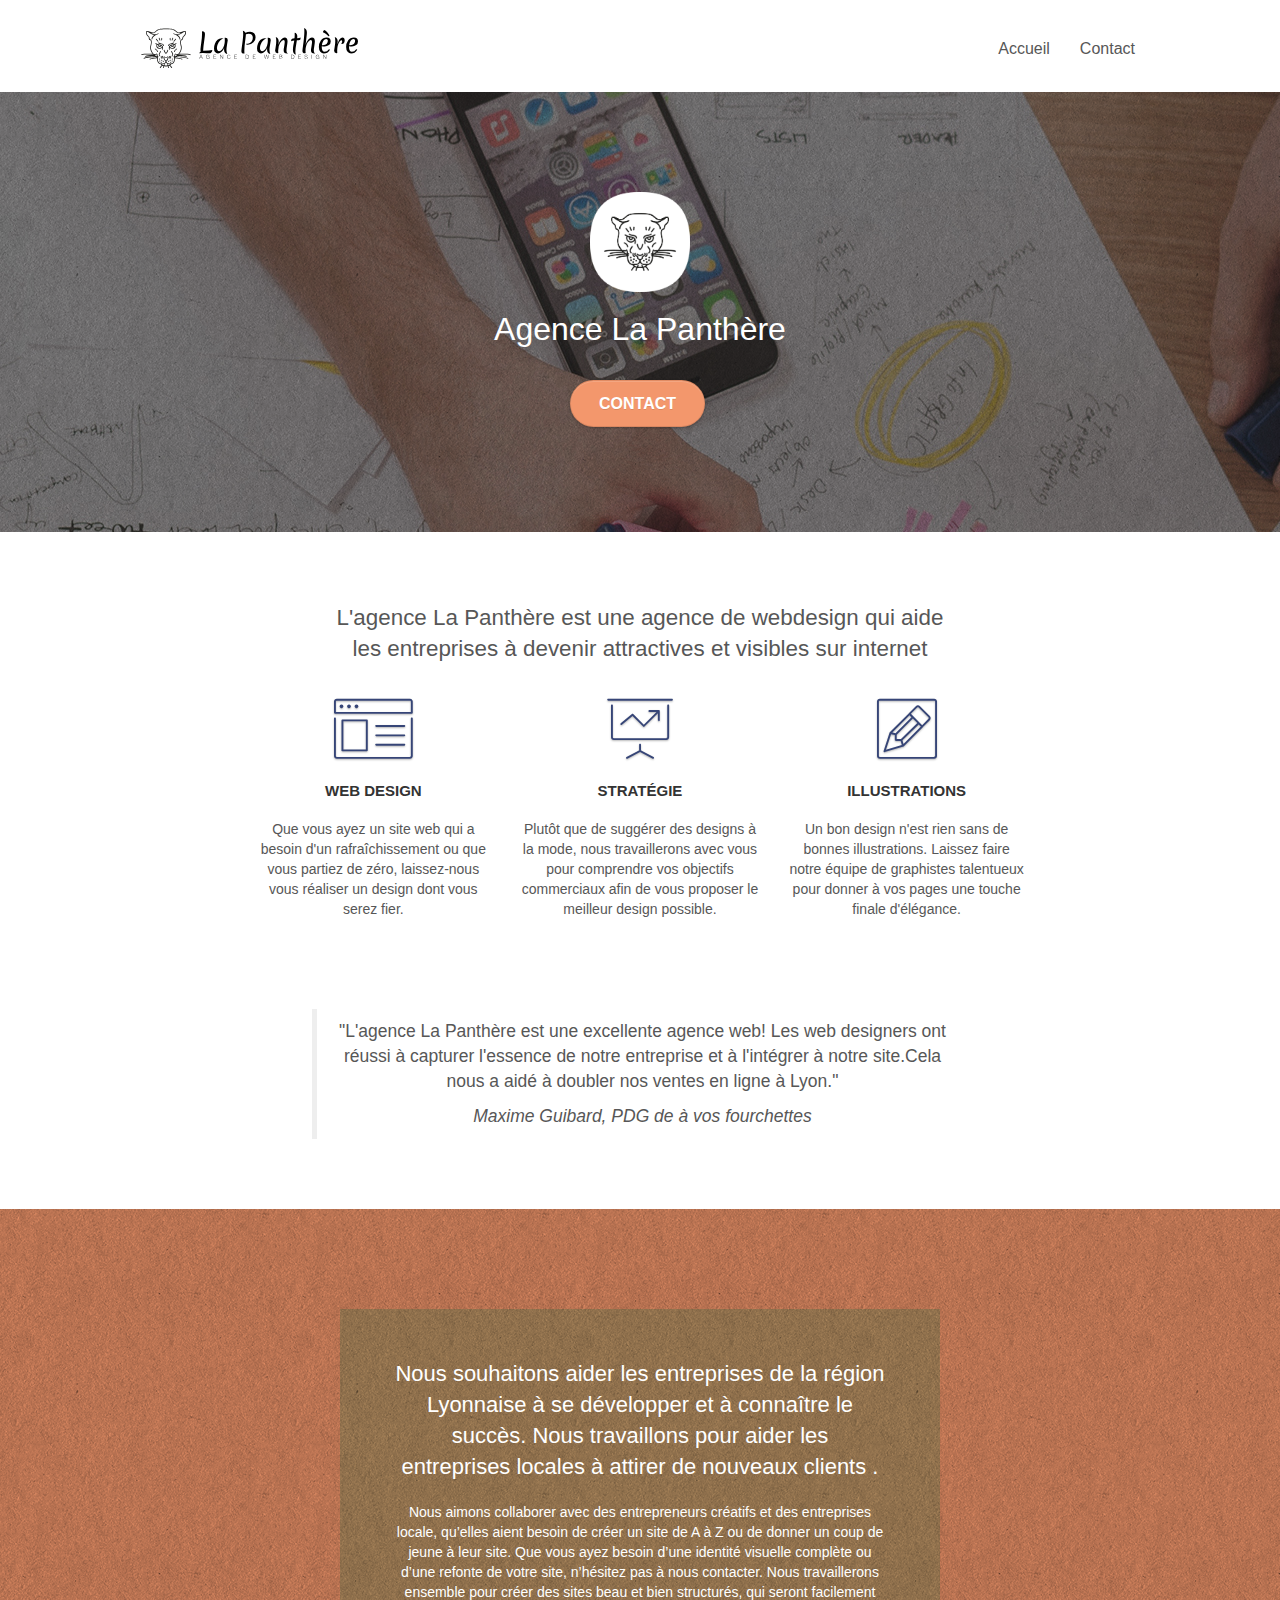
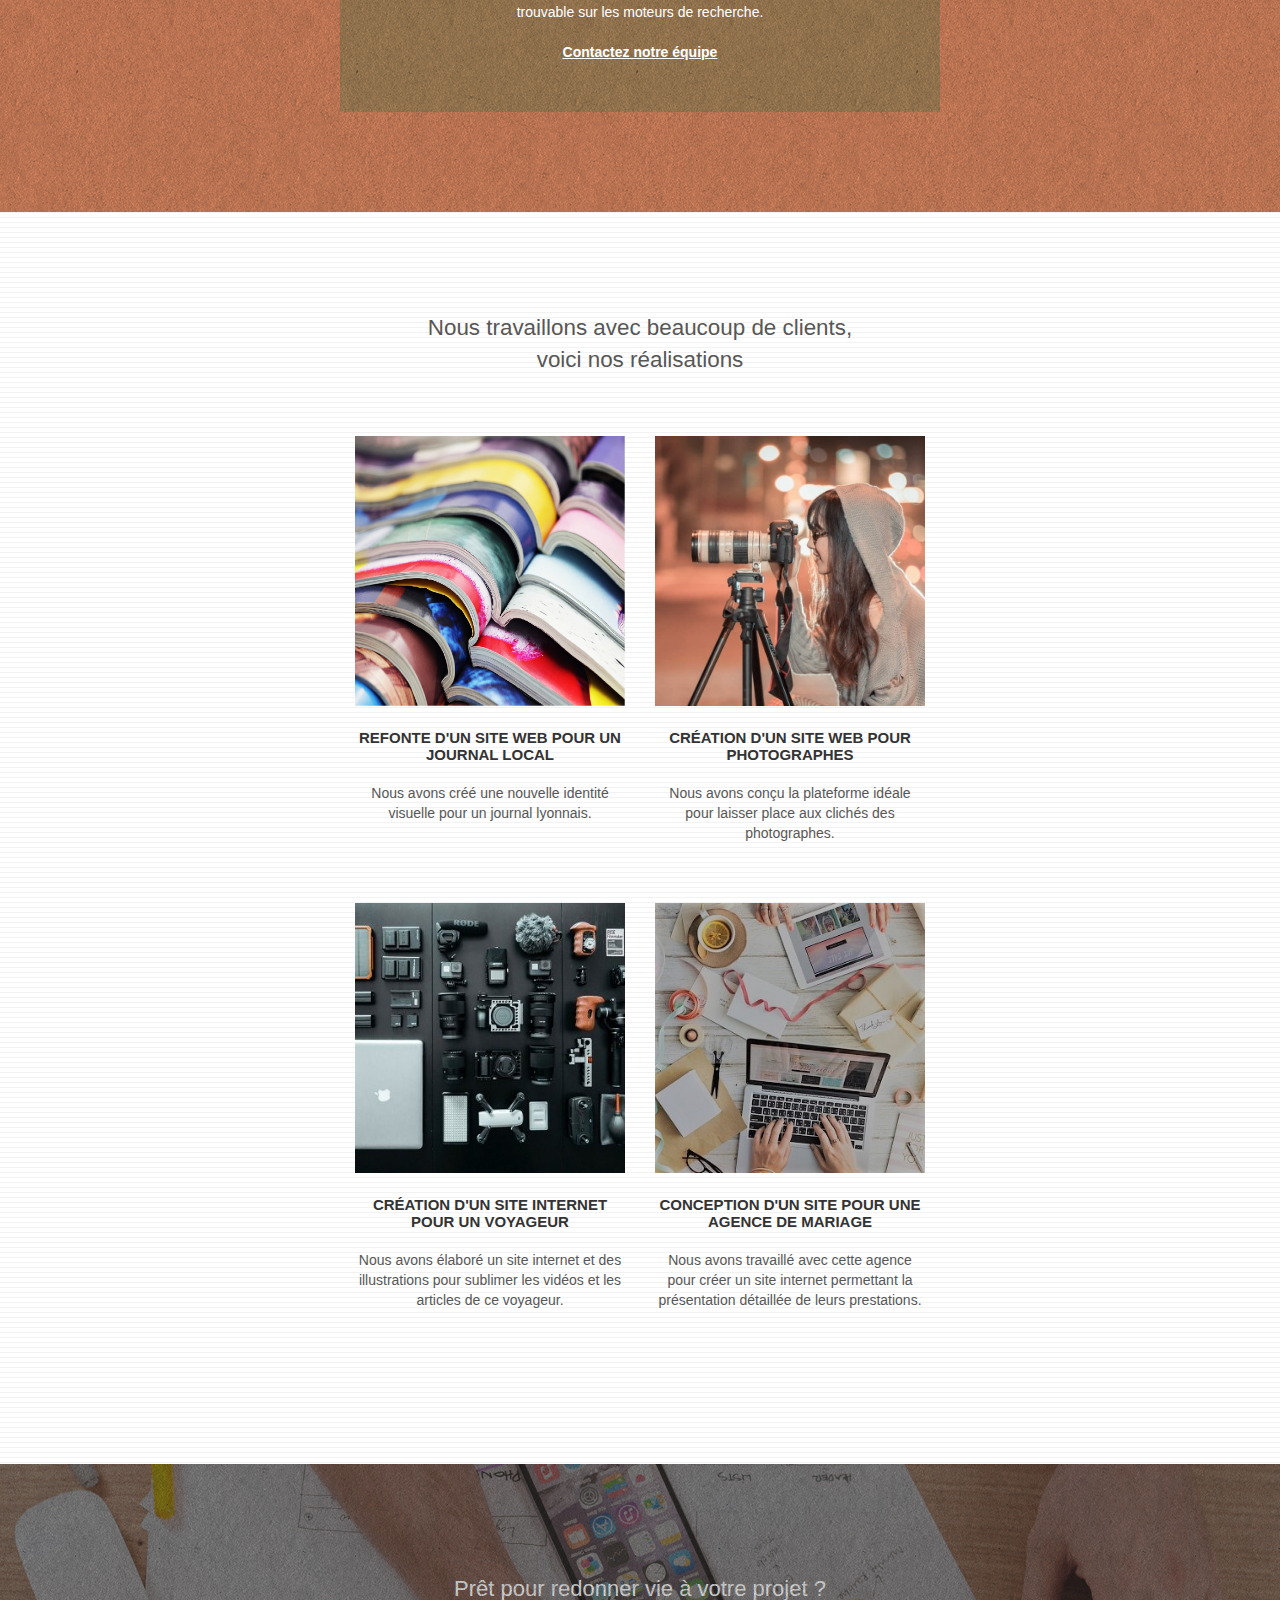
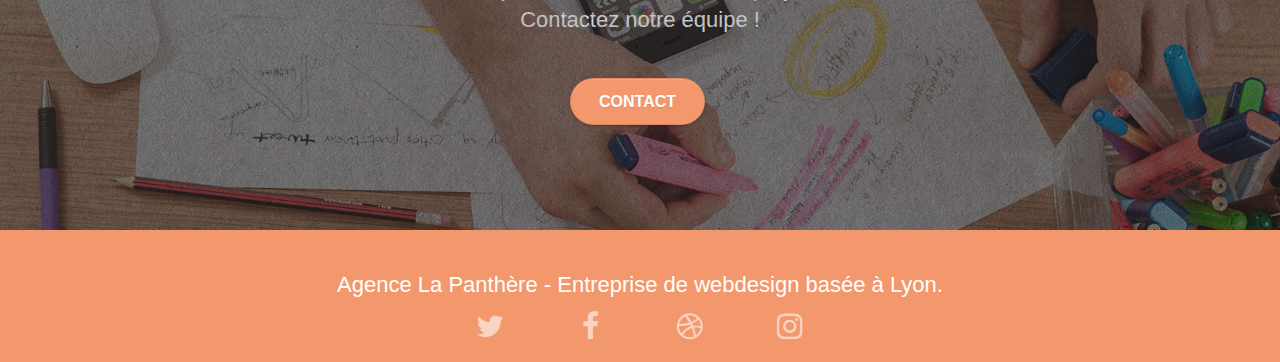
==== commit 3f1eeb9a: "mis à jour du code" ====
--- a/index.html
+++ b/index.html
@@ -6,11 +6,11 @@
 	<title> Agence La Panthère, Entreprise webdesign à Lyon</title>
 
 	<meta name="robots" content="noindex,nofollow">
-
-    
+	
     <meta name="description" content="Entreprise de webdesign située à Lyon, Agence la Panthère vous apporte son expertise pour vous aider à la création ou la refonte de votre site web.">
     <meta name="viewport" content="width=device-width, initial-scale=1.0, viewport-fit=cover">
-    <link rel="shortcut icon" type="image/png" href="favicon.jpg">
+    <link rel="canonical" href="https://github.com/Elisabeth-Presumey/P4_ameliore/blob/main/index.html" />
+	<link rel="shortcut icon" type="image/png" href="favicon.jpg">
     
 	<link rel="stylesheet" type="text/css" href="./css/bootstrap.css">
 	<link rel="stylesheet" type="text/css" href="style.css">
@@ -27,14 +27,11 @@
 <div class="page-container">
     
 <!-- bloc-0 -->
-<div class="bloc bgc-white l-bloc " id="bloc-0">
+<header class="bloc bgc- white l-bloc " id="bloc-0">
 	<div class="container bloc-sm">
-
 		<nav class="navbar row">
 			<div class="navbar-header">
-				<div class="keywords" style="color:#cccccc;font-size:1px;">Agence web à paris, stratégie web, web design, illustrations, design de site web, site web, web, internet, site internet, site</div>
-				<a class="navbar-brand" href="index.html"><img src="img/agence-la-panthere-monochrome.svg" alt="paris web design logo agence web meilleure agence" height="40" /></a>
-				<div class="keywords" style="color:#cccccc;font-size:1px;">Agence web à paris, stratégie web, web design, illustrations, design de site web, site web, web, internet, site internet, site</div>
+				<a class="navbar-brand" href="index.html"><img src="img/agence-la-panthere-monochrome.svg" alt="Agence la Panthère, webdesign à Lyon Logo" height="40" /></a>
 				<button id="nav-toggle" type="button" class="ui-navbar-toggle navbar-toggle" data-toggle="collapse" data-target=".navbar-1">
 					<span class="sr-only">Toggle navigation</span><span class="icon-bar"></span><span class="icon-bar"></span><span class="icon-bar"></span>
 				</button>
@@ -52,8 +49,8 @@
 				</ul>
 			</div>
 		</nav>
-	</div>
-</div>
+</div>
+</header>
 <!-- bloc-0 END -->
 
 <!-- bloc-1-presentation -->
@@ -61,8 +58,8 @@
 	<div class="container bloc-lg">
 		<div class="row tight-width-whitespace">
 			<div class="col-sm-12">
-				<img src="img/logo.png" class="center-block image-resize-mode" width="100" alt="Agence La Panthère, agence web paris, création logo paris" />
-				<h1 class="text-center hero-bloc-text tc-white ">
+				<img src="img/logo.png" class="center-block image-resize-mode" width="100" alt="Logo de La Panthère agence" />
+				<h1 class="text-center hero-bloc-text tc- white ">
 					Agence La Panthère
 				</h1>
 				<div class="text-center">
@@ -79,7 +76,7 @@
 	<div class="container bloc-md">
 		<section class="row">
 			<div class="col-sm-12 text-center">
-				<h2 class="text-img">L'agence La Panthère est une agence de webdesign qui aie<br /> 
+				<h2 class="text-img">L'agence La Panthère est une agence de webdesign qui aide<br /> 
 				les entreprises à devenir attractives et visibles sur internet</h2>
 			</div>
 		</section>
@@ -139,7 +136,7 @@
 	<div class="container bloc-lg">
 		<div class="row tight-width-whitespace black-background">
 			<div class="col-sm-12">
-				<h2 class="mg-md text-center tc-white">
+				<h2 class="mg-md text-center tc white">
 					Nous souhaitons aider les entreprises de la région Lyonnaise à se développer et à connaître le succès. Nous travaillons pour aider les entreprises locales à attirer de nouveaux clients .<br>
 				</h2>
 				<p class="text-center white">
@@ -163,7 +160,7 @@
 		</div>
 		<div class="row tight-width-whitespace portfolio-row">
 			<div class="col-sm-6">
-				<a href="#" data-lightbox="img/1.jpg" data-gallery-id="gallery-1" data-caption="Refonte d'un site web pour un journal local" data-frame="snapshot-lb"><img src="img/1.jpg" alt="Site web d'un journal" class="img-responsive portfolio-thumb" /></a>
+				<a href="#" data-lightbox="img/1.jpg" data-gallery-id="gallery-1" data-caption="Refonte d'un site web pour un journal local" data-frame="snapshot-lb"><img src="img/journal.jpg" alt="Site web d'un journal" class="img-responsive portfolio-thumb" /></a>
 				<h3 class="mg-md text-center">
 					Refonte d'un site web pour un journal local
 				</h3>
@@ -172,7 +169,7 @@
 				</p>
 			</div>
 			<div class="col-sm-6">
-				<a href="#" data-lightbox="img/2.jpg" data-gallery-id="gallery-1" data-caption="Création d'un site web pour photographes" data-frame="snapshot-lb"><img src="img/2.jpg" class="img-responsive portfolio-thumb" alt="Site web pour des photographes" /></a>
+				<a href="#" data-lightbox="img/2.jpg" data-gallery-id="gallery-1" data-caption="Création d'un site web pour photographes" data-frame="snapshot-lb"><img src="img/photographe.jpg" class="img-responsive portfolio-thumb" alt="Site web pour des photographes" /></a>
 				<h3 class="mg-md text-center">
 					Création d'un site web pour photographes
 				</h3>
@@ -183,7 +180,7 @@
 		</div>
 		<div class="row tight-width-whitespace portfolio-row">
 			<div class="col-sm-6">
-				<a href="#" data-lightbox="img/3.bmp" data-gallery-id="gallery-1" data-caption="Création d'un site internet pour un voyageur" data-frame="snapshot-lb"><img src="img/3.bmp" class="img-responsive portfolio-thumb" alt="Site web pour voyageur"/></a>
+				<a href="#" data-lightbox="img/voyageur.jpg" data-gallery-id="gallery-1" data-caption="Création d'un site internet pour un voyageur" data-frame="snapshot-lb"><img src="img/voyageur.jpg" class="img-responsive portfolio-thumb" alt="Site web pour voyageur"/></a>
 				<h3 class="mg-md text-center">
 					Création d'un site internet pour un voyageur
 				</h3>
@@ -192,7 +189,7 @@
 				</p>
 			</div>
 			<div class="col-sm-6">
-				<a href="#" data-lightbox="img/4.bmp" data-gallery-id="gallery-1" data-caption="Conception d'un site pour une agence de mariage" data-frame="snapshot-lb"><img src="img/4.bmp" class="img-responsive portfolio-thumb" alt="Site web pour agence de mariage" /></a>
+				<a href="#" data-lightbox="img/mariage.jpg" data-gallery-id="gallery-1" data-caption="Conception d'un site pour une agence de mariage" data-frame="snapshot-lb"><img src="img/mariage.jpg" class="img-responsive portfolio-thumb" alt="Site web pour agence de mariage" /></a>
 				<h3 class="mg-md text-center">
 					Conception d'un site pour une agence de mariage
 				</h3>
@@ -209,7 +206,7 @@
 <nav class="bloc bgc-dark-slate-blue bg-banniere d-bloc bloc-bg-texture texture-paper" id="bloc-5-cta">
 	<div class="container bloc-lg">
 		<div class="row">
-			<h2 class="mg-md text-center tc-white">
+			<h2 class="mg-md text-center tc- white">
 				Prêt pour redonner vie à votre projet ?<br>Contactez notre équipe !
 			</h2>
 			<div class="col-sm-12 text-center">
--- a/style.css
+++ b/style.css
@@ -677,7 +677,32 @@
 }
 
 p {
-    font-size: 11px;
+    font-size: 1em;
+}
+
+.text-img
+{
+    font-size: 1.6em;
+}
+
+#citation-text
+{
+    font-size: 1.3em;
+    font-style: italic;
+    color: #575757!important;
+}
+
+#citation-auteur
+{
+    font-size: 1em;
+    font-size: normal;
+    color: #575757!important;
+}
+.h2-style
+{
+    font-size: 1em;
+    margin-top: 0.5em;
+    margin-bottom: 1em;
 }
 
 .tight-width-whitespace {
@@ -774,6 +799,12 @@
     background-color: #F3976C;
 }
 
+.bloc-size
+{
+    width: 80%;
+    margin: auto;
+}
+
 .tc-white {
     color: #F3976C!important;
 }
@@ -783,6 +814,11 @@
     color: #FFFFFF!important;
 }
 
+.contrast
+{
+    color: #333!important;
+}
+
 .btn-atomic-tangerine:hover {
     background: #c27956!important;
     color: #FFFFFF!important;
@@ -822,7 +858,7 @@
 }
 
 .bg-presentation {
-    background-image: url("img/image-de-presentation.bmp");
+    background-image: url("img/image-de-presentation.jpg");
 }
 
 @media (max-width: 1024px) {
@@ -848,13 +884,13 @@
     }
 }
 
-@media only screen and (min-device-width: 768px) and (max-device-width: 1024px) and (orientation: landscape) {
+@media only screen and (min-width: 768px) and (max-width: 1024px) and (orientation: landscape) {
     .b-parallax {
         background-attachment: scroll;
     }
 }
 
-@media only screen and (min-device-width: 1024px) and (max-device-width: 1366px) and (-webkit-min-device-pixel-ratio: 1.5) {
+@media only screen and (min-width: 1024px) and (max-width: 1366px) and (-webkit-min-pixel-ratio: 1.5) {
     .b-parallax {
         background-attachment: scroll;
     }
@@ -1033,10 +1069,22 @@
         padding-left: 0;
         padding-right: 0;
     }
+    .bg-banniere{
+        background-image: none;
+    }
+    .bg-presentation{
+        background-image: none;
+    }
 }
 
 @media (max-width: 767px) {
     .bloc-mob-center-text {
         text-align: center;
     }
+    .bg-banniere{
+        background-image: none;
+    }
+    .bg-presentation{
+        background-image: none;
+    }
 }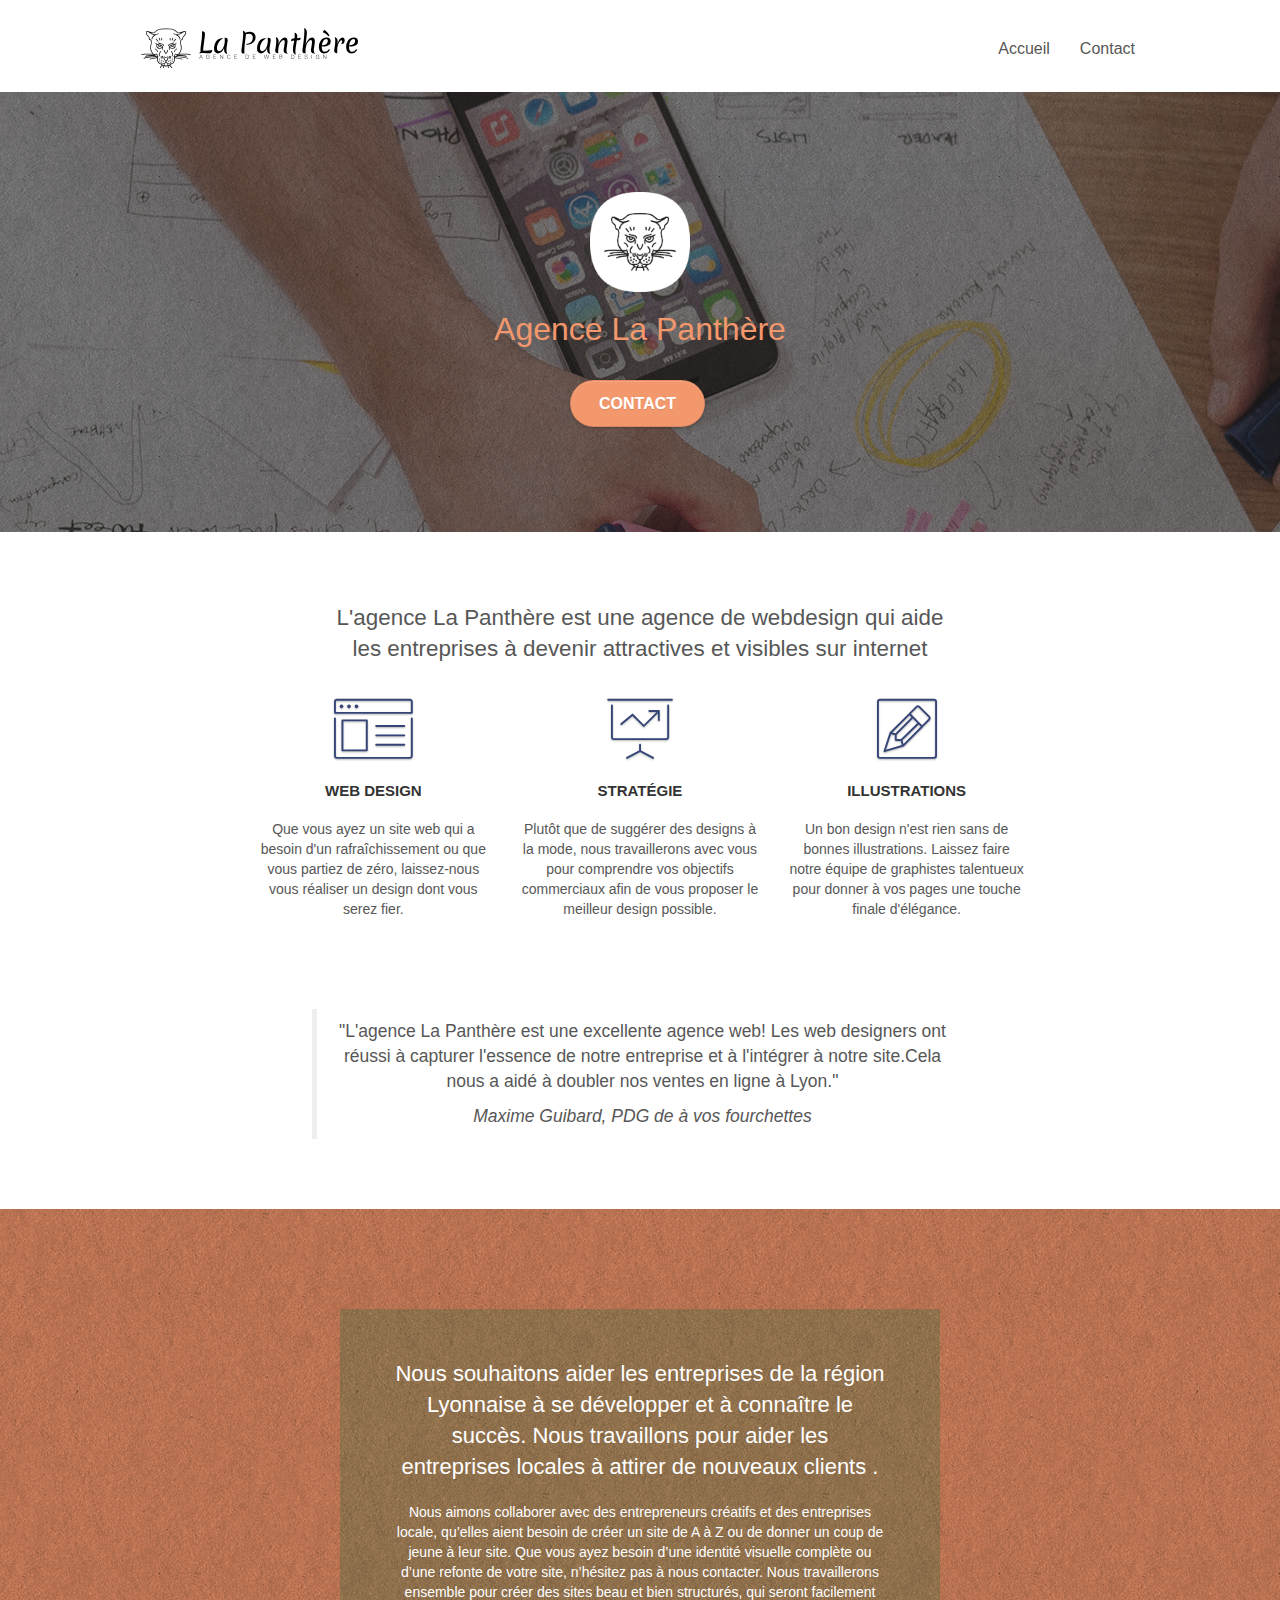
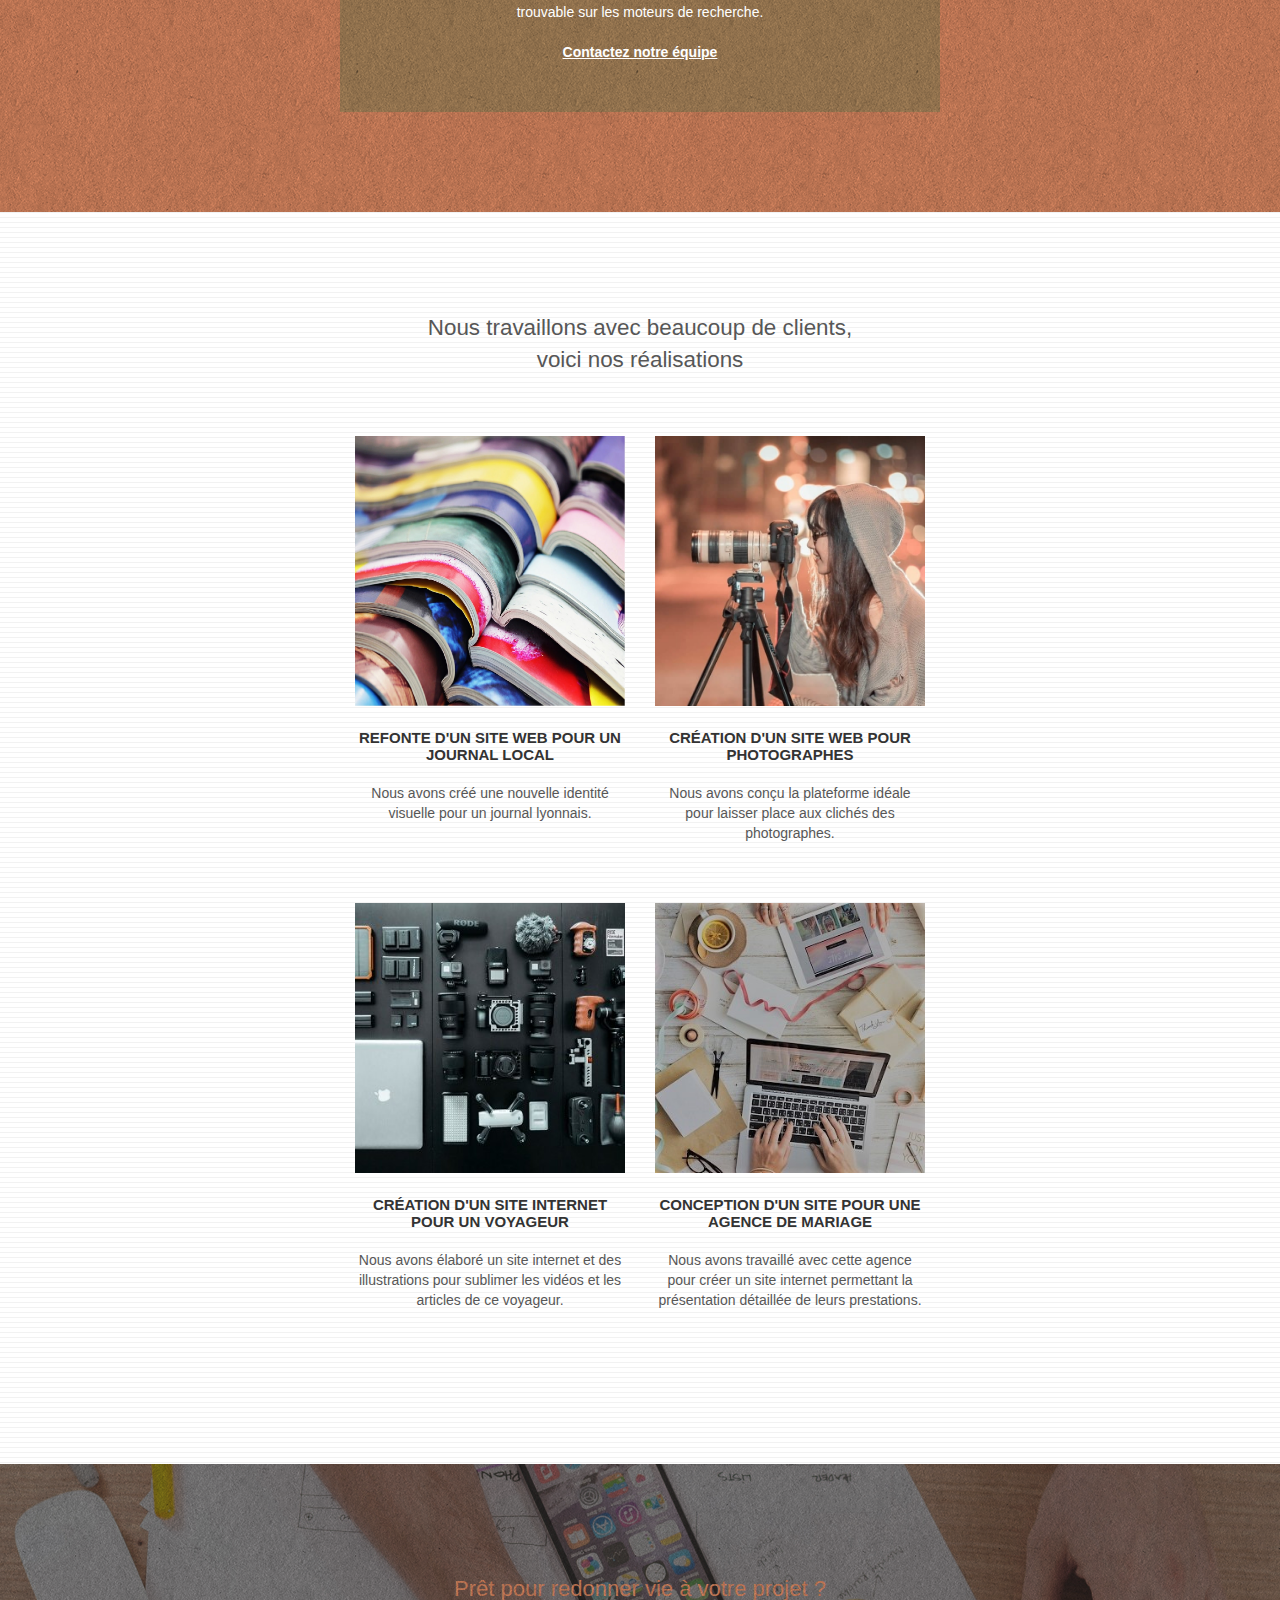
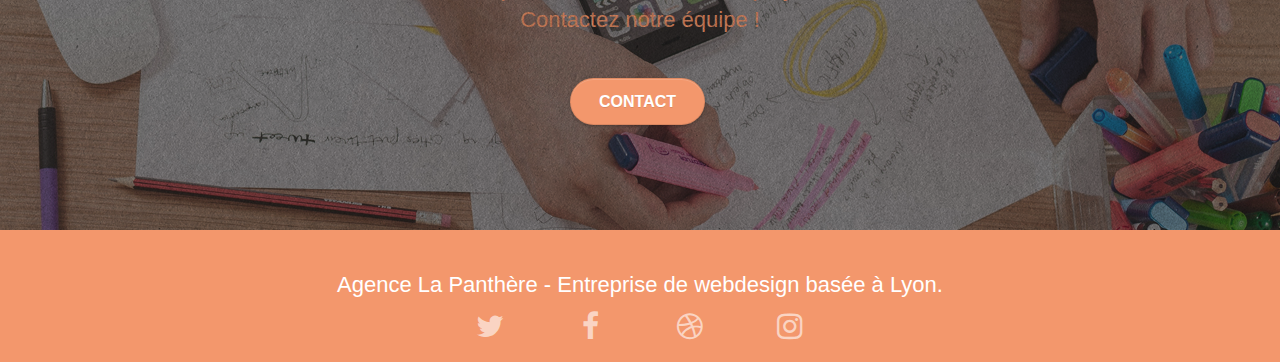
==== commit 84840a4a: "mise à jour" ====
--- a/index.html
+++ b/index.html
@@ -12,10 +12,10 @@
     <link rel="canonical" href="https://github.com/Elisabeth-Presumey/P4_ameliore/blob/main/index.html" />
 	<link rel="shortcut icon" type="image/png" href="favicon.jpg">
     
-	<link rel="stylesheet" type="text/css" href="./css/bootstrap.css">
-	<link rel="stylesheet" type="text/css" href="style.css">
+	<link rel="stylesheet" type="text/css" href="./css/bootstrap.min.css">
+	<link rel="stylesheet" type="text/css" href="./css-beautify-minify.css">
 	<link rel="stylesheet" type="text/css" href="./css/font-awesome.css">
-	<link rel="stylesheet" type="text/css" href="./css/et-line.css">
+	<link rel="stylesheet" type="text/css" href="./css/et-line.min.css">
     
 <!-- Analytics -->
  
@@ -59,7 +59,7 @@
 		<div class="row tight-width-whitespace">
 			<div class="col-sm-12">
 				<img src="img/logo.png" class="center-block image-resize-mode" width="100" alt="Logo de La Panthère agence" />
-				<h1 class="text-center hero-bloc-text tc- white ">
+				<h1 class="text-center hero-bloc-text tc-white ">
 					Agence La Panthère
 				</h1>
 				<div class="text-center">
@@ -206,7 +206,7 @@
 <nav class="bloc bgc-dark-slate-blue bg-banniere d-bloc bloc-bg-texture texture-paper" id="bloc-5-cta">
 	<div class="container bloc-lg">
 		<div class="row">
-			<h2 class="mg-md text-center tc- white">
+			<h2 class="mg-md text-center tc-white">
 				Prêt pour redonner vie à votre projet ?<br>Contactez notre équipe !
 			</h2>
 			<div class="col-sm-12 text-center">
@@ -256,11 +256,11 @@
 </div>
 <!-- Principal conteneur END -->
     
-<script src="./js/jquery-2.1.0.js" ></script>
-	<script src="./js/bootstrap.js" ></script>
+<script src="./js/jquery-2.1.0.min.js" ></script>
+	<script src="./js/bootstrap.min.js" ></script>
 	<script src="./js/blocs.js" ></script>
-	<script src="./js/jquery.touchSwipe.js" defer></script>
-	<script src="./js/gmaps.js" defer></script>
+	<script src="./js/jqBootstrapValidation.min.js" defer></script>
+	<script src="./js/gmaps.min.js"></script>
 </body>
     
 </html>
--- a/css-beautify-minify.css
+++ b/css-beautify-minify.css
@@ -0,0 +1 @@
+body{margin: 0;padding: 0;background: #FFF;overflow-x: hidden;-webkit-font-smoothing: antialiased;-moz-osx-font-smoothing: grayscale}a,button{transition: all .3s ease-in-out;outline: none!important}a:hover{text-decoration: none;cursor: pointer}#page-loading-blocs-notifaction{position: fixed;top: 0;bottom: 0;width: 100%;z-index: 100000;background: #FFFFFF url("img/pageload-spinner.gif") no-repeat center center}.bloc{width: 100%;clear: both;background: 50% 50% no-repeat;padding: 0 50px;-webkit-background-size: cover;-moz-background-size: cover;-o-background-size: cover;background-size: cover;position: relative}.bloc .container{padding-left: 0;padding-right: 0}.bloc-lg{padding: 100px 50px}.bloc-md{padding: 50px}.bloc-sm{padding: 20px 50px}.bg-center,.bg-l-edge,.bg-r-edge,.bg-t-edge,.bg-b-edge,.bg-tl-edge,.bg-bl-edge,.bg-tr-edge,.bg-br-edge,.bg-repeat{-webkit-background-size: auto!important;-moz-background-size: auto!important;-o-background-size: auto!important;background-size: auto!important}.bg-repeat{background: repeat}.bg-t-edge{background: top no-repeat}.bloc-bg-texture::before{content: "";background-size: 2px 2px;position: absolute;top: 0;bottom: 0;left: 0;right: 0}.texture-paper::before{background: url("img/texture-paper.png");background-size: 280px 280px}.b-parallax{background-attachment: fixed}.d-bloc{color: rgba(255, 255, 255, .7)}.d-bloc button:hover{color: rgba(255, 255, 255, .9)}.d-bloc .icon-round,.d-bloc .icon-square,.d-bloc .icon-rounded,.d-bloc .icon-semi-rounded-a,.d-bloc .icon-semi-rounded-b{border-color: rgba(255, 255, 255, .9)}.d-bloc .divider-h span{border-color: rgba(255, 255, 255, .2)}.d-bloc .a-btn,.d-bloc .navbar a,.d-bloc .navbar-brand,.d-bloc a .icon-sm,.d-bloc a .icon-md,.d-bloc a .icon-lg,.d-bloc a .icon-xl,.d-bloc h1 a,.d-bloc h2 a,.d-bloc h3 a,.d-bloc h4 a,.d-bloc h5 a,.d-bloc h6 a,.d-bloc p a{color: rgba(255, 255, 255, .6)}.d-bloc .a-btn:hover,.d-bloc .navbar a:hover,.d-bloc .navbar-brand:hover,.d-bloc a:hover .icon-sm,.d-bloc a:hover .icon-md,.d-bloc a:hover .icon-lg,.d-bloc a:hover .icon-xl,.d-bloc h1 a:hover,.d-bloc h2 a:hover,.d-bloc h3 a:hover,.d-bloc h4 a:hover,.d-bloc h5 a:hover,.d-bloc h6 a:hover,.d-bloc p a:hover{color: rgba(255, 255, 255, 1)}.d-bloc .navbar-toggle .icon-bar{background: rgba(255, 255, 255, 1)}.d-bloc .btn-wire,.d-bloc .btn-wire:hover{color: rgba(255, 255, 255, 1);border-color: rgba(255, 255, 255, 1)}.d-bloc .panel{color: rgba(0, 0, 0, .5)}.d-bloc .panel button:hover{color: rgba(0, 0, 0, .7)}.d-bloc .panel icon{border-color: rgba(0, 0, 0, .7)}.d-bloc .panel .divider-h span{border-color: rgba(0, 0, 0, .1)}.d-bloc .panel .a-btn{color: rgba(0, 0, 0, .6)}.d-bloc .panel .a-btn:hover{color: rgba(0, 0, 0, 1)}.d-bloc .panel .btn-wire,.d-bloc .panel .btn-wire:hover{color: rgba(0, 0, 0, .7);border-color: rgba(0, 0, 0, .3)}.d-bloc .panel,.l-bloc{color: rgba(0, 0, 0, .5)}.d-bloc .panel button:hover,.l-bloc button:hover{color: rgba(0, 0, 0, .7)}.l-bloc .icon-round,.l-bloc .icon-square,.l-bloc .icon-rounded,.l-bloc .icon-semi-rounded-a,.l-bloc .icon-semi-rounded-b{border-color: rgba(0, 0, 0, .7)}.d-bloc .panel .divider-h span,.l-bloc .divider-h span{border-color: rgba(0, 0, 0, .1)}.d-bloc .panel .a-btn,.l-bloc .a-btn,.l-bloc .navbar a,.l-bloc .navbar-brand,.l-bloc a .icon-sm,.l-bloc a .icon-md,.l-bloc a .icon-lg,.l-bloc a .icon-xl,.l-bloc h1 a,.l-bloc h2 a,.l-bloc h3 a,.l-bloc h4 a,.l-bloc h5 a,.l-bloc h6 a,.l-bloc p a{color: rgba(0, 0, 0, .6)}.d-bloc .panel .a-btn:hover,.l-bloc .a-btn:hover,.l-bloc .navbar a:hover,.l-bloc .navbar-brand:hover,.l-bloc a:hover .icon-sm,.l-bloc a:hover .icon-md,.l-bloc a:hover .icon-lg,.l-bloc a:hover .icon-xl,.l-bloc h1 a:hover,.l-bloc h2 a:hover,.l-bloc h3 a:hover,.l-bloc h4 a:hover,.l-bloc h5 a:hover,.l-bloc h6 a:hover,.l-bloc p a:hover{color: rgba(0, 0, 0, 1)}.l-bloc .navbar-toggle .icon-bar{color: rgba(0, 0, 0, .6)}.d-bloc .panel .btn-wire,.d-bloc .panel .btn-wire:hover,.l-bloc .btn-wire,.l-bloc .btn-wire:hover{color: rgba(0, 0, 0, .7);border-color: rgba(0, 0, 0, .3)}.voffset{margin-top: 30px}.voffset-lg{margin-top: 80px}.row-no-gutters{margin-right: 0;margin-left: 0}.row.row-no-gutters > [class^="col-"],.row.row-no-gutters > [class*=" col-"]{padding-right: 0;padding-left: 0}#bloc-1-hero h1{font-size: 32px}.navbar{margin-bottom: 0;z-index: 1}.navbar-brand{height: auto;padding: 3px 15px;font-size: 25px;font-weight: normal;font-weight: 600;line-height: 44px}.navbar-brand img{max-height: 200px;margin: 0 5px 0 0;display: inline}.navbar-brand img[src$=svg]{min-width: 100px}.nav-center .navbar-brand img{margin: 0}.navbar .nav{padding-top: 2px;margin-right: -16px;float: right;z-index: 1}.nav > li{float: left;margin-top: 4px;font-size: 16px}.navbar-nav .open .dropdown-menu > li > a{text-align: inherit}.nav > li a:hover,.nav > li a:focus{background: transparent}.navbar-toggle{margin: 10px 10px 0 0;border: 0px}.navbar-toggle:hover{background: transparent!important}.navbar-toggle .icon-bar{background-color: rgba(0, 0, 0, .5);width: 26px}.nav-invert .navbar .nav{float: left}.nav-invert .navbar-header,.nav-invert .navbar-brand{float: right;position: relative;z-index: 2}@media (min-width: 768px){.site-navigation{position: absolute;top: 50%;right: 20px;transform: translate(0, -50%);-webkit-transform: translateY(-50%)}.nav > li .dropdown-menu a,.nav > li .dropdown-menu a:hover{color: #484848}.nav-invert .site-navigation{left: 0;right: 0}.nav-center{text-align: center}.nav-center .navbar-header{width: 100%}.nav-center .navbar-header,.nav-center .navbar-brand,.nav-center .nav > li{float: none;display: inline-block}.nav-center .site-navigation{position: relative;width: 100%;right: 0;margin-right: 0px;margin-top: 20px}.nav-center.mini-nav .navbar-toggle{float: none;margin: 10px auto 0}}.nav > li > .dropdown a{background: none!important;display: block;padding: 14px 15px}nav .caret{margin: 0 5px}.dropdown-menu .dropdown-menu{top: -8px;left: 100%}.dropdown-menu .dropmenu-flow-right{top: 100%;left: 0;margin-left: -1px;border-top-left-radius: 0;border-top-right-radius: 0}.dropdown-menu .dropdown span{border: 4px solid black;border-top-color: transparent;border-right-color: transparent;border-bottom-color: transparent;margin: 6px -5px 0 0!important;float: right}.mg-md{margin-top: 10px;margin-bottom: 20px}.mg-lg{margin-top: 10px;margin-bottom: 40px}.btn{margin: 0 5px 5px 0}.btn.pull-right{margin: 0 0 5px 5px}.btn-d,.btn-d:hover,.btn-d:focus{color: #FFF;background: rgba(0, 0, 0, .3)}button{outline: none!important}.btn-rd{border-radius: 40px}.btn-clean{border: 1px solid rgba(0, 0, 0, .08);border-bottom-color: rgba(0, 0, 0, .1);text-shadow: 0 1px 0 rgba(0, 0, 1, .1);box-shadow: 0 1px 3px rgba(0, 0, 1, .25), inset 0 1px 0 0 rgba(255, 255, 255, .15)}.icon-md{font-size: 30px!important}.icon-lg{font-size: 60px!important}.sm-shadow{text-shadow: 0 1px 2px rgba(0, 0, 0, .3)}.panel-sq,.panel-sq .panel-heading,.panel-sq .panel-footer{border-radius: 0}.panel-rd{border-radius: 30px}.panel-rd .panel-heading{border-radius: 29px 29px 0 0}.panel-rd .panel-footer{border-radius: 0 0 29px 29px}.form-control{border-color: rgba(0, 0, 0, .1);box-shadow: none}.scrollToTop{width: 40px;height: 40px;position: fixed;bottom: 20px;right: 20px;opacity: 0;z-index: 500;transition: all .3s ease-in-out}.scrollToTop span{margin-top: 6px}.showScrollTop{font-size: 14px;opacity: 1}a[data-lightbox]{position: relative;display: block;text-align: center}a[data-lightbox]:hover::before{content: " ";font-family: "HelveticaNeue-Light", "Helvetica Neue Light", "Helvetica Neue", Helvetica, Arial;font-size: 32px;width: 50px;height: 50px;margin-left: -25px;border-radius: 50%;background: rgba(0, 0, 0, .6);color: #FFF;font-weight: 100;z-index: 1;position: absolute;top: 50%;transform: translateY(-50%);-webkit-transform: translateY(-50%)}a[data-lightbox]:hover img{opacity: 0.6;-webkit-animation-fill-mode: none;animation-fill-mode: none}#lightbox-modal{display: flex;align-items: center}#lightbox-modal .modal-dialog{width: 90%;max-width: 900px;margin: 0 auto 0}#lightbox-modal .modal-dialog img{max-height: 90vh;margin: 0 auto}.lightbox-caption{padding: 20px;color: #FFF;background: rgba(0, 0, 0, .5);position: absolute;left: 15px;right: 15px;bottom: 5px}.close-lightbox{color: #FFF;font-size: 30px;position: absolute;top: 20px;right: 20px;z-index: 20;background: rgba(0, 0, 0, .5);border: none;line-height: 30px;padding: 0 9px 5px;opacity: 0.3}.close-lightbox:hover,.next-lightbox:hover,.prev-lightbox:hover{opacity: 1.0;color: #FFF}.next-lightbox,.prev-lightbox{font-size: 20px;color: rgba(255, 255, 255, .9);background: rgba(0, 0, 0, .5);transition: all .2s ease-in-out;position: absolute;top: 45%;z-index: 1;opacity: 0.4}.next-lightbox{padding: 6px 8px 1px 13px;right: 25px}.prev-lightbox{padding: 6px 13px 1px 10px;left: 25px}.snapshot-lb .modal-body{padding-bottom: 45px}.snapshot-lb .lightbox-caption{padding: 0;color: rgba(0, 0, 0, .5);background: none}h1,h2,h3,h4,h5,h6,p,label,.btn,a{font-family: "helvetica";font-weight: 400;color: #575757!important}.container{max-width: 1000px}.hero-bloc-text{font-size: 38px}.hero-bloc-text-sub{font-size: 36px}.statement-bloc-text{line-height: 26px;font-style: italic;font-size: 20px;text-align: center;font-weight: lighter;max-width: 520px;margin: auto auto auto auto}p{font-size: 1em}.text-img{font-size: 1.6em}#citation-text{font-size: 1.3em;font-style: italic;color: #575757!important}#citation-auteur{font-size: 1em;font-size: normal;color: #575757!important}.h2-style{font-size: 1em;margin-top: 0.5em;margin-bottom: 1em}.tight-width-whitespace{max-width: 600px;margin: auto auto auto auto}.h1{font-size: 20px;font-family: "Open Sans"}.cta-hero{margin-top: 22px;color: #FFFFFF!important;text-transform: uppercase;padding: 12px 28px 12px 28px;font-size: 16px;font-weight: 700}.social{max-width: 400px;margin: auto auto auto auto}h2{font-size: 22px;line-height: 1.4em}h3{font-size: 15px;text-transform: uppercase;font-weight: 700;color: #333333!important}.med-width-whitespace{max-width: 800px;margin: auto auto auto auto;box-shadow: 0px 0px 0px #000000}h1{color: #333333!important}h4{color: #333333!important}.icons{margin-bottom: 14px;margin-top: 24px}.white{color: #FFFFFF!important}.portfolio-thumb{margin-bottom: 24px}.portfolio-row{margin-bottom: 44px;margin-top: 50px}.avatar{box-shadow: 0px 4px 9px rgba(0, 0, 0, 0.3)}.black-background{background-color: rgba(165, 147, 99, 0.7);padding: 40px 40px 40px 40px}.bold-link{font-weight: 900;text-decoration: underline!important}.bgc-white{background-color: #FFFFFF}.bgc-dark-slate-blue{background-color: #364577}.bgc-atomic-tangerine{background-color: #F3976C}.bloc-size{width: 80%;margin: auto}.tc-white{color: #F3976C!important}.btn-atomic-tangerine{background: #F3976C;color: #FFFFFF!important}.contrast{color: #333!important}.btn-atomic-tangerine:hover{background: #c27956!important;color: #FFFFFF!important}.ltc-white{color: #FFFFFF!important}.ltc-white:hover{color: #cccccc!important}.ltc-atomic-tangerine{color: #F3976C!important}.ltc-atomic-tangerine:hover{color: #c27956!important}.icon-dark-slate-blue{color: #364577!important;border-color: #364577!important}.bg-dots-bg{background-image: url("img/dots-bg.png")}.bg-lines-h2-bg{background-image: url("img/lines-h2-bg.png")}.bg-banniere{background-image: url("img/agence-la-panthere.jpg")}.bg-presentation{background-image: url("img/image-de-presentation.jpg")}@media (max-width: 1024px){.bloc{padding-left: 20px;padding-right: 20px}.bloc.full-width-bloc,.bloc-tile-2.full-width-bloc .container,.bloc-tile-3.full-width-bloc .container,.bloc-tile-4.full-width-bloc .container{padding-left: 0;padding-right: 0}}@media (max-width: 992px) and (min-width: 768px){.navbar .nav{max-width: 80%}.nav-center.navbar .nav{max-width: 100%}}@media only screen and (min-width: 768px) and (max-width: 1024px) and (orientation: landscape){.b-parallax{background-attachment: scroll}}@media only screen and (min-width: 1024px) and (max-width: 1366px) and (-webkit-min-pixel-ratio: 1.5){.b-parallax{background-attachment: scroll}}@media (max-width: 991px){.container{width: 100%}.b-parallax{background-attachment: scroll}.page-container,#hero-bloc{overflow-x: hidden;position: relative}.bloc{padding-left: constant(safe-area-inset-left);padding-right: constant(safe-area-inset-right)}.bloc-group,.bloc-group .bloc{display: block;width: 100%}.bloc-fill-screen .fill-bloc-top-edge,.bloc-fill-screen .fill-bloc-bottom-edge{padding: 0 20px;padding-left: constant(safe-area-inset-left);padding-right: constant(safe-area-inset-right)}}@media (max-width: 767px){.page-container{overflow-x: hidden;position: relative}h1,h2,h3,h4,h5,h6,p,#disqus_thread{padding-left: 10px!important;padding-right: 10px!important}.b-parallax{background-attachment: scroll}.navbar .nav{padding-top: 0;border-top: 1px solid rgba(0, 0, 0, .2);float: none!important}.navbar.row{margin-left: 0;margin-right: 0}.site-navigation{position: inherit;transform: none;-webkit-transform: none;-ms-transform: none}.nav > li{margin-top: 0;border-bottom: 1px solid rgba(0, 0, 0, .1);background: rgba(0, 0, 0, .05);text-align: left;padding-left: 15px;width: 100%}.nav > li:hover{background: rgba(0, 0, 0, .08)}.dropdown .dropdown a .caret{float: none;margin: 5px 0 0 10px!important;border: 4px solid black;border-bottom-color: transparent;border-right-color: transparent;border-left-color: transparent}#hero-bloc .navbar .nav{background: rgba(0, 0, 0, .8)}#hero-bloc .navbar .nav a{color: rgba(255, 255, 255, .6)}.hero{padding: 50px 0}.hero-nav{left: -1px;right: -1px}.navbar-collapse{padding: 0;overflow-x: hidden;-webkit-box-shadow: none;box-shadow: none}.navbar-brand img{max-height: 40px;width: auto}.nav-invert .navbar-header{float: none;width: 100%}.nav-invert .navbar-toggle{float: left;margin-left: 10px}.bloc{padding-left: 0;padding-right: 0}.bloc-xxl,.bloc-xl,.bloc-lg{padding: 40px 0}.bloc-sm,.bloc-md{padding-left: 0;padding-right: 0}.bloc-tile-2 .container,.bloc-tile-3 .container,.bloc-tile-4 .container,.bloc-fill-screen .fill-bloc-top-edge,.bloc-fill-screen .fill-bloc-bottom-edge{padding-left: 0;padding-right: 0}.a-block{padding: 0 10px}.btn-dwn{display: none}.voffset{margin-top: 5px}.voffset-md{margin-top: 20px}.voffset-lg{margin-top: 30px}form{padding: 5px}.close-lightbox{display: inline-block}.blocsapp-device-iphone5{background-size: 216px 425px;padding-top: 60px;width: 216px;height: 425px}.blocsapp-device-iphone5 img{width: 180px;height: 320px}}@media (max-width: 400px){.bloc{padding-left: 0;padding-right: 0}.bg-banniere{background-image: none}.bg-presentation{background-image: none}}@media (max-width: 767px){.bloc-mob-center-text{text-align: center}.bg-banniere{background-image: none}.bg-presentation{background-image: none}}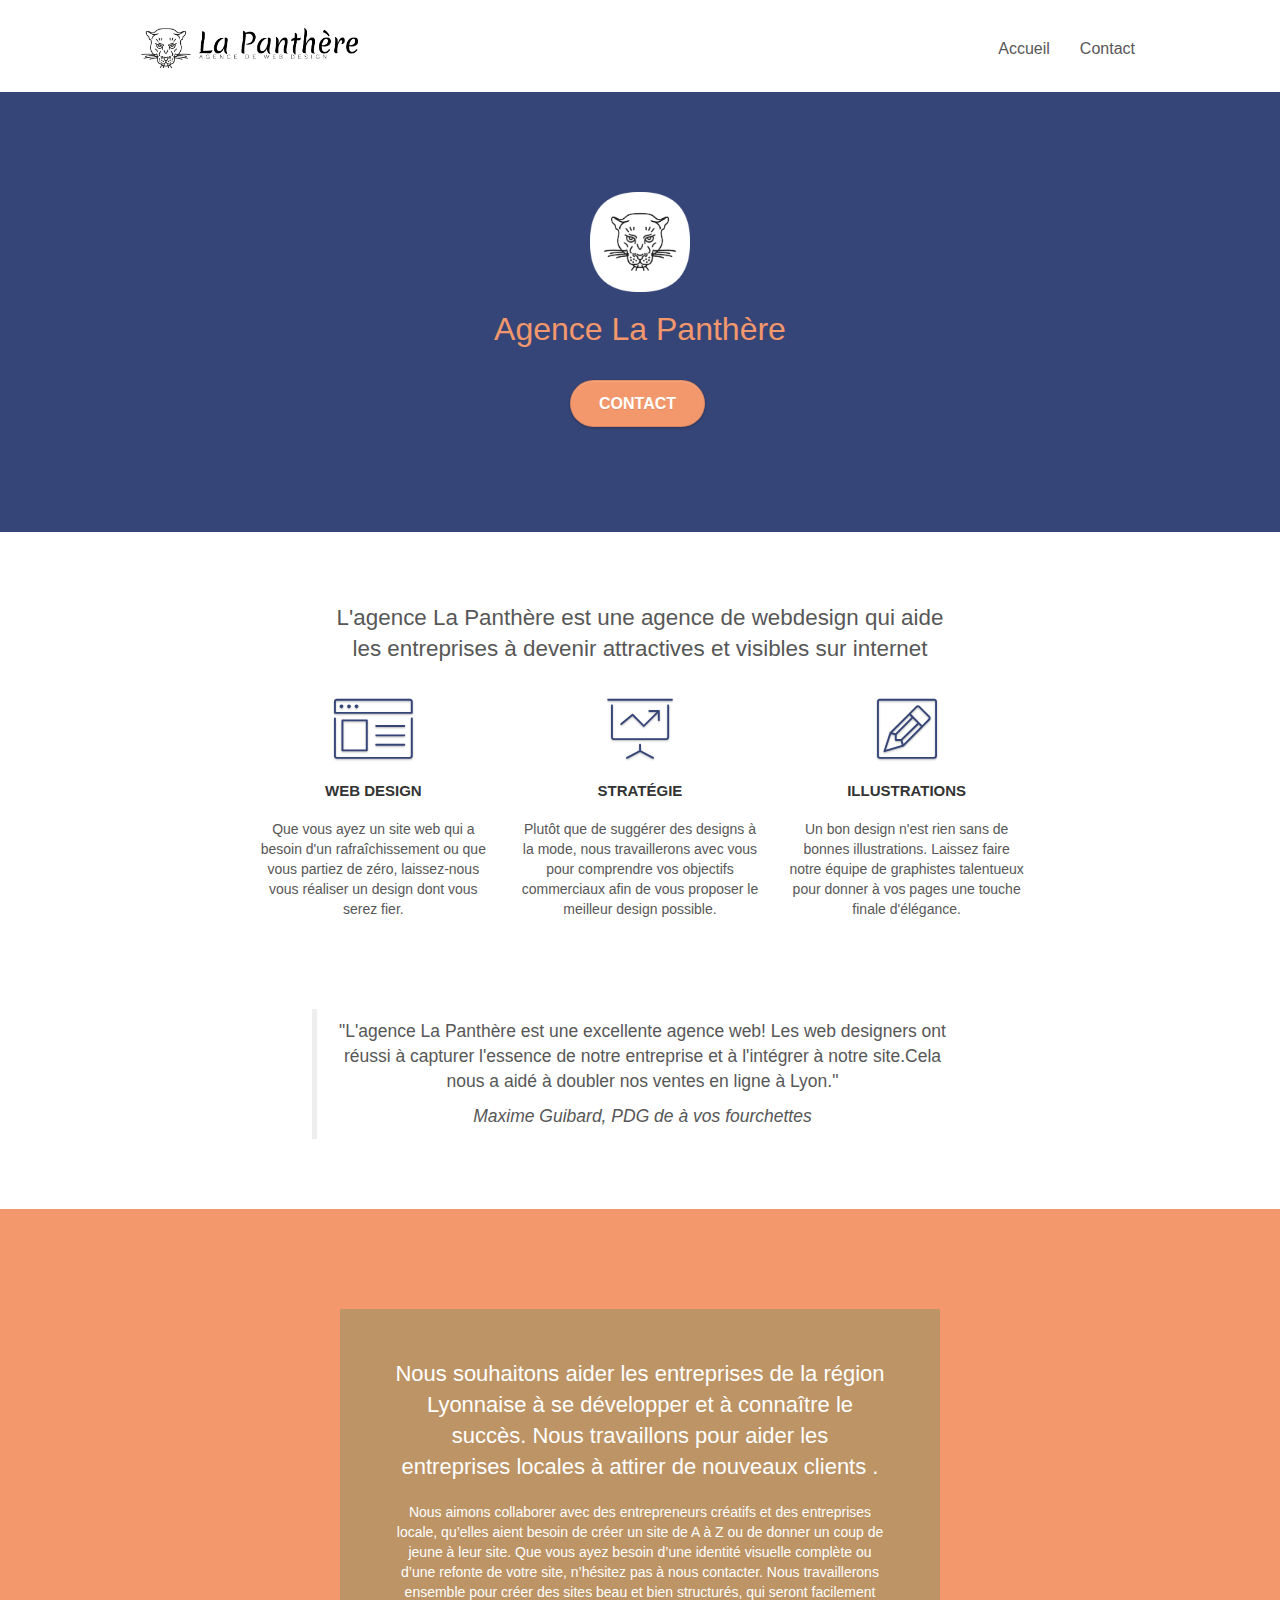
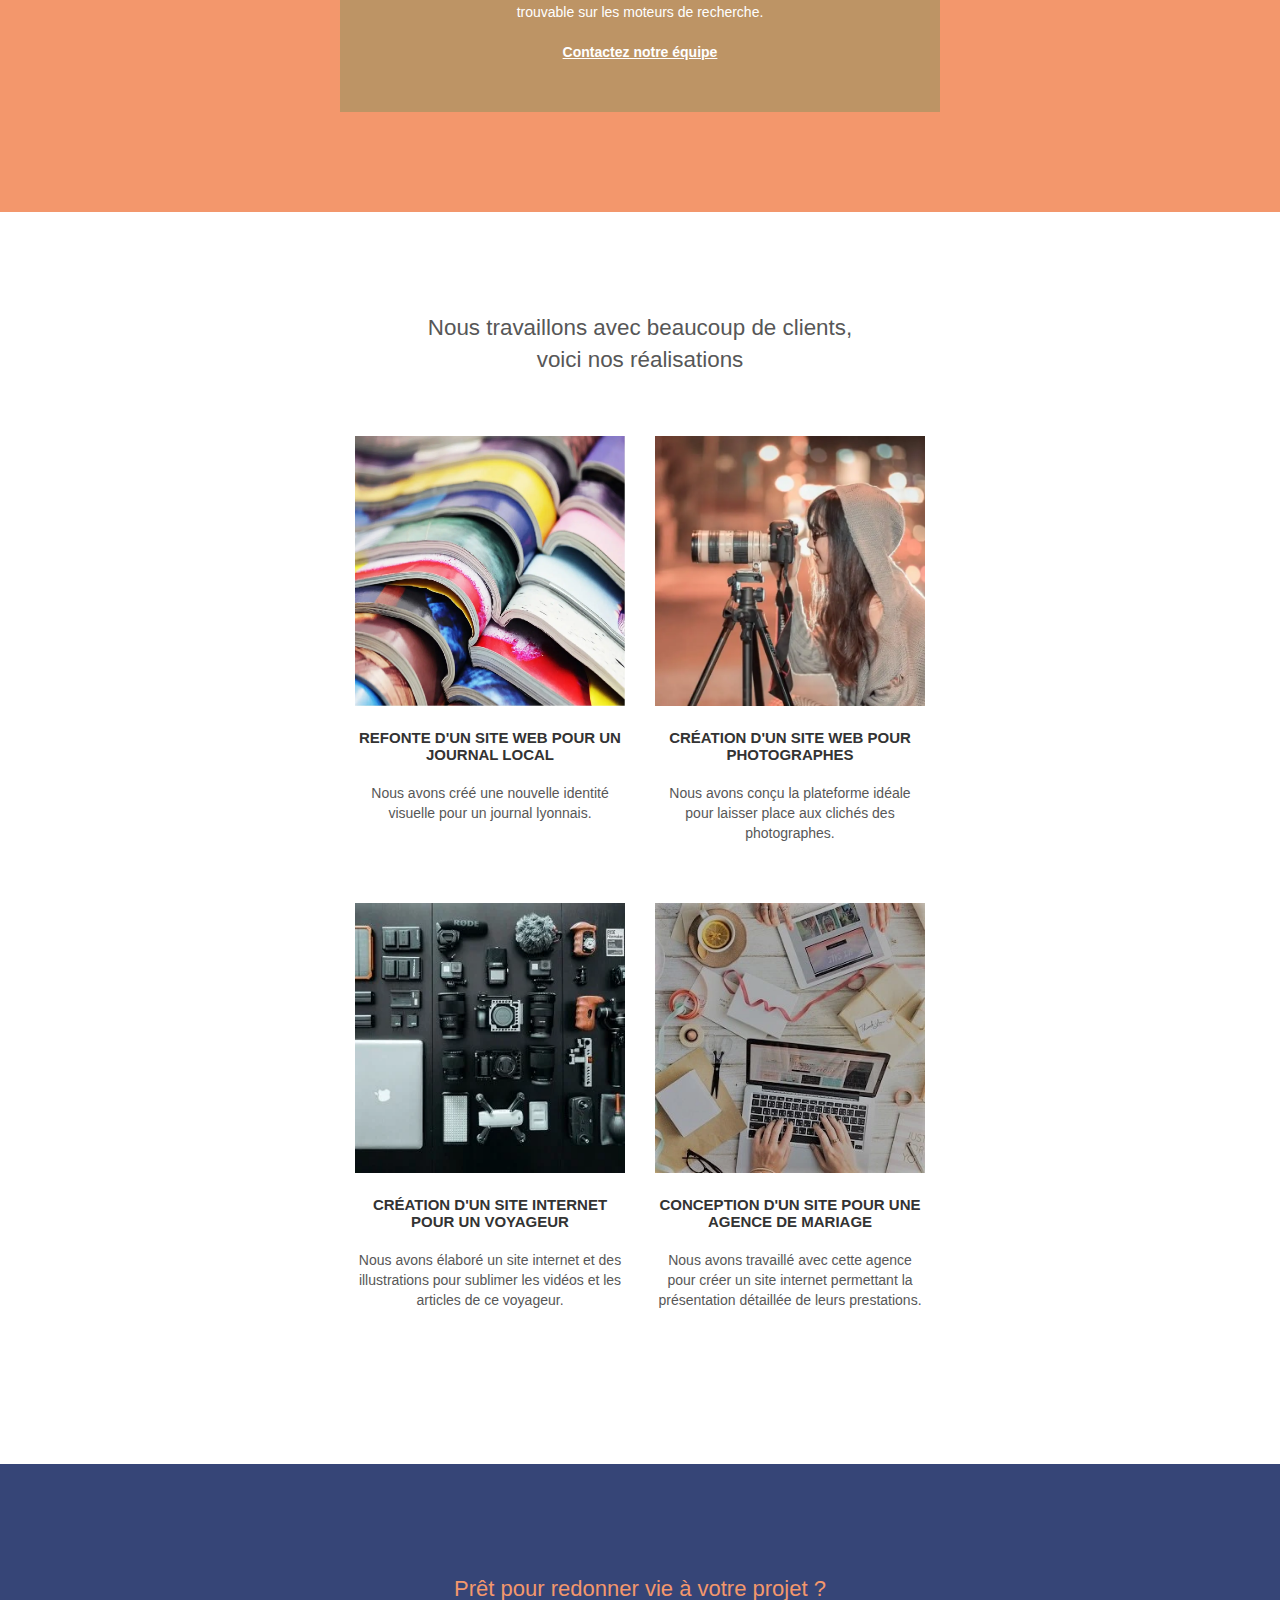
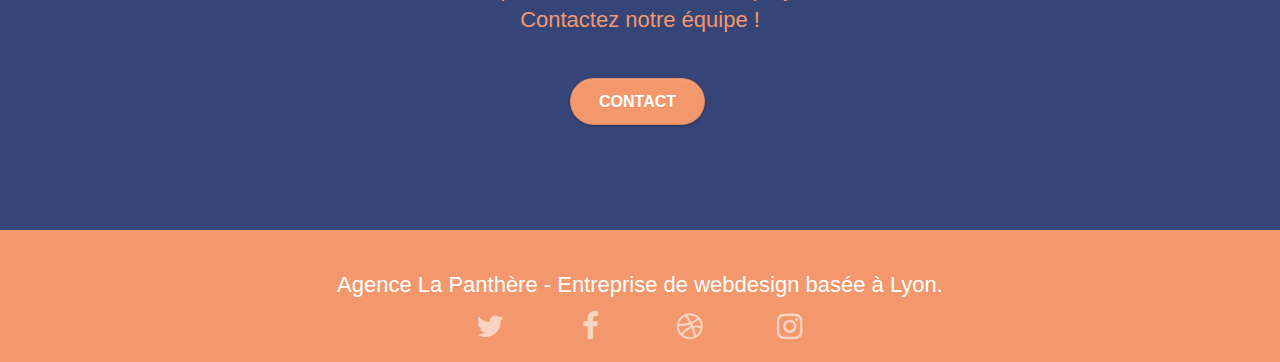
==== commit 0dbecb42: "mise à jour" ====
--- a/index.html
+++ b/index.html
@@ -31,7 +31,7 @@
 	<div class="container bloc-sm">
 		<nav class="navbar row">
 			<div class="navbar-header">
-				<a class="navbar-brand" href="index.html"><img src="img/agence-la-panthere-monochrome.svg" alt="Agence la Panthère, webdesign à Lyon Logo" height="40" /></a>
+				<a class="navbar-brand" href="index.html"><img src="img/agence-la-panthere-monochrome.webp" alt="Agence la Panthère, webdesign à Lyon Logo" height="40" /></a>
 				<button id="nav-toggle" type="button" class="ui-navbar-toggle navbar-toggle" data-toggle="collapse" data-target=".navbar-1">
 					<span class="sr-only">Toggle navigation</span><span class="icon-bar"></span><span class="icon-bar"></span><span class="icon-bar"></span>
 				</button>
@@ -58,7 +58,7 @@
 	<div class="container bloc-lg">
 		<div class="row tight-width-whitespace">
 			<div class="col-sm-12">
-				<img src="img/logo.png" class="center-block image-resize-mode" width="100" alt="Logo de La Panthère agence" />
+				<img src="img/logo.webp" class="center-block image-resize-mode" width="100" alt="Logo de La Panthère agence" />
 				<h1 class="text-center hero-bloc-text tc-white ">
 					Agence La Panthère
 				</h1>
@@ -160,7 +160,7 @@
 		</div>
 		<div class="row tight-width-whitespace portfolio-row">
 			<div class="col-sm-6">
-				<a href="#" data-lightbox="img/1.jpg" data-gallery-id="gallery-1" data-caption="Refonte d'un site web pour un journal local" data-frame="snapshot-lb"><img src="img/journal.jpg" alt="Site web d'un journal" class="img-responsive portfolio-thumb" /></a>
+				<a href="#" data-lightbox="img/journal.webp" data-gallery-id="gallery-1" data-caption="Refonte d'un site web pour un journal local" data-frame="snapshot-lb"><img src="img/journal.webp" alt="Site web d'un journal" class="img-responsive portfolio-thumb" /></a>
 				<h3 class="mg-md text-center">
 					Refonte d'un site web pour un journal local
 				</h3>
@@ -169,7 +169,7 @@
 				</p>
 			</div>
 			<div class="col-sm-6">
-				<a href="#" data-lightbox="img/2.jpg" data-gallery-id="gallery-1" data-caption="Création d'un site web pour photographes" data-frame="snapshot-lb"><img src="img/photographe.jpg" class="img-responsive portfolio-thumb" alt="Site web pour des photographes" /></a>
+				<a href="#" data-lightbox="img/photographe.webp" data-gallery-id="gallery-1" data-caption="Création d'un site web pour photographes" data-frame="snapshot-lb"><img src="img/photographe.webp" class="img-responsive portfolio-thumb" alt="Site web pour des photographes" /></a>
 				<h3 class="mg-md text-center">
 					Création d'un site web pour photographes
 				</h3>
@@ -180,7 +180,7 @@
 		</div>
 		<div class="row tight-width-whitespace portfolio-row">
 			<div class="col-sm-6">
-				<a href="#" data-lightbox="img/voyageur.jpg" data-gallery-id="gallery-1" data-caption="Création d'un site internet pour un voyageur" data-frame="snapshot-lb"><img src="img/voyageur.jpg" class="img-responsive portfolio-thumb" alt="Site web pour voyageur"/></a>
+				<a href="#" data-lightbox="img/voyageur.webp" data-gallery-id="gallery-1" data-caption="Création d'un site internet pour un voyageur" data-frame="snapshot-lb"><img src="img/voyageur.webp" class="img-responsive portfolio-thumb" alt="Site web pour voyageur"/></a>
 				<h3 class="mg-md text-center">
 					Création d'un site internet pour un voyageur
 				</h3>
@@ -189,7 +189,7 @@
 				</p>
 			</div>
 			<div class="col-sm-6">
-				<a href="#" data-lightbox="img/mariage.jpg" data-gallery-id="gallery-1" data-caption="Conception d'un site pour une agence de mariage" data-frame="snapshot-lb"><img src="img/mariage.jpg" class="img-responsive portfolio-thumb" alt="Site web pour agence de mariage" /></a>
+				<a href="#" data-lightbox="img/mariage.webp" data-gallery-id="gallery-1" data-caption="Conception d'un site pour une agence de mariage" data-frame="snapshot-lb"><img src="img/mariage.webp" class="img-responsive portfolio-thumb" alt="Site web pour agence de mariage" /></a>
 				<h3 class="mg-md text-center">
 					Conception d'un site pour une agence de mariage
 				</h3>
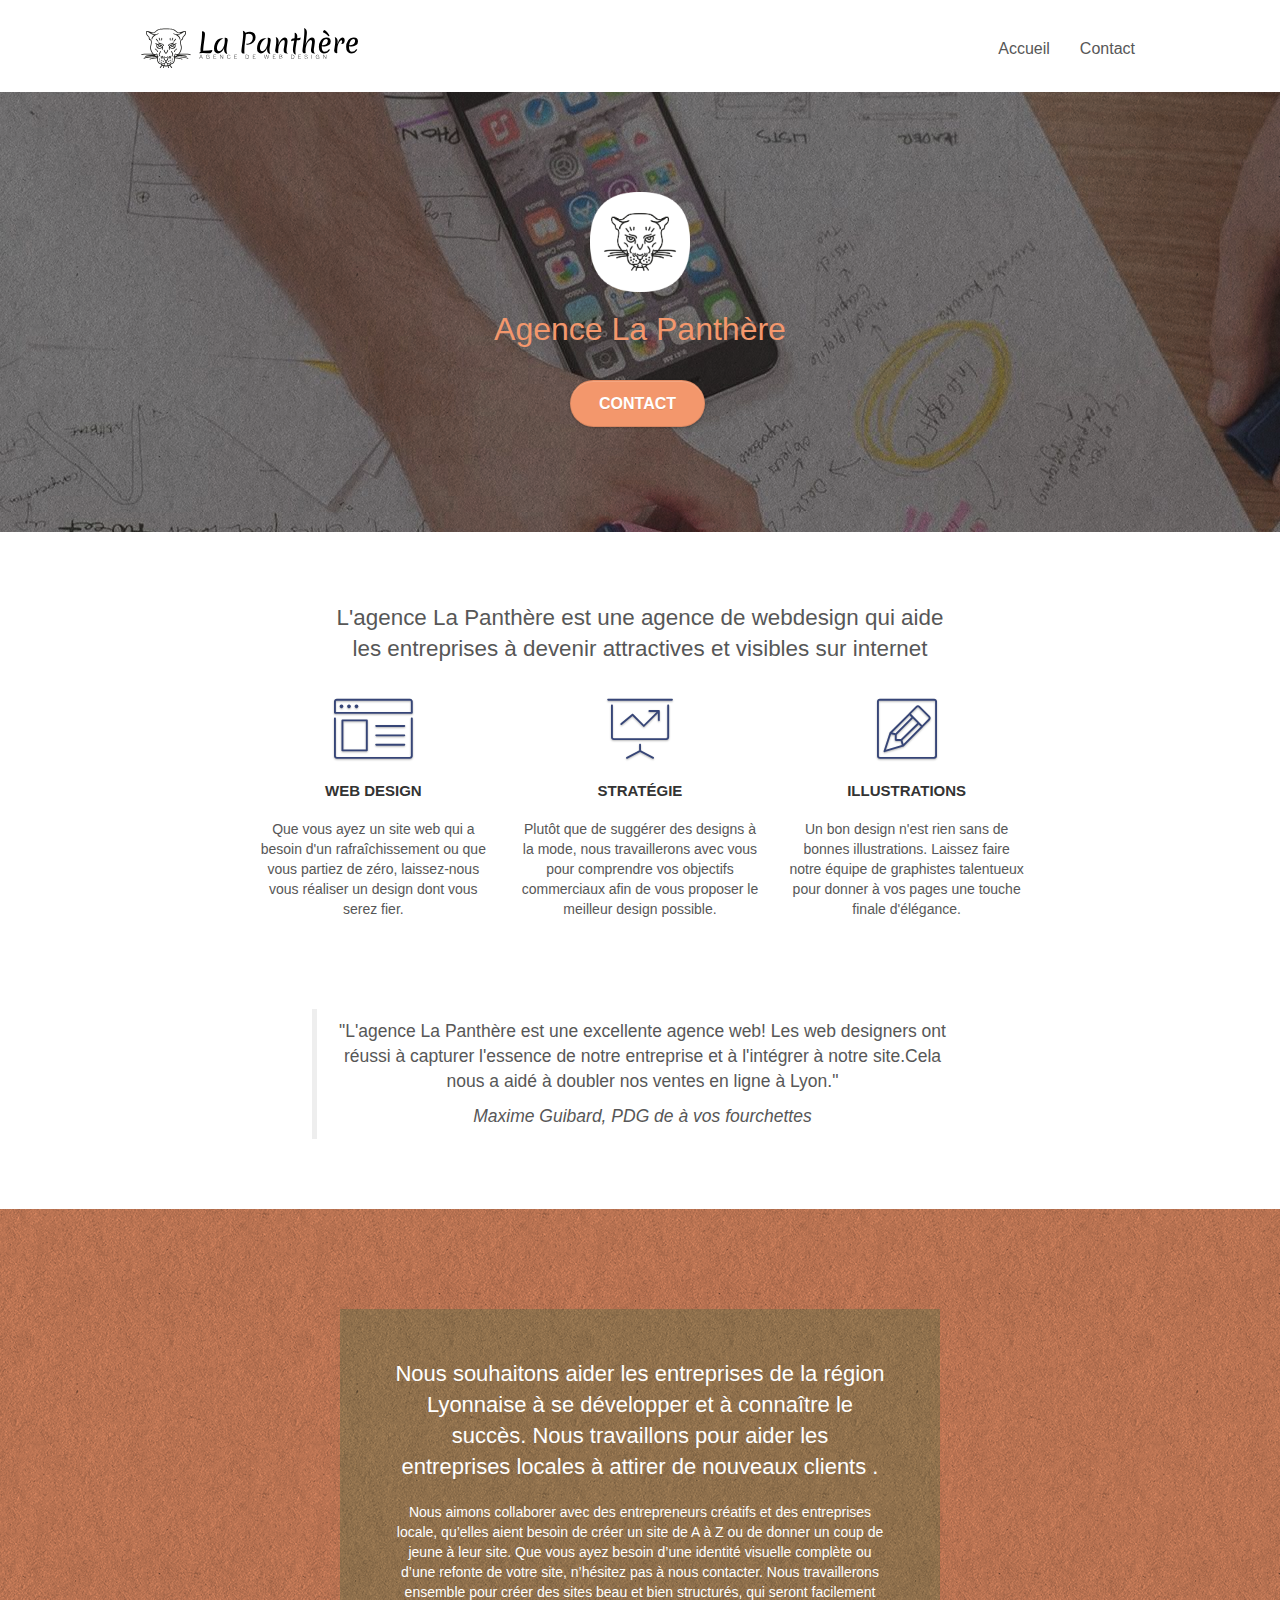
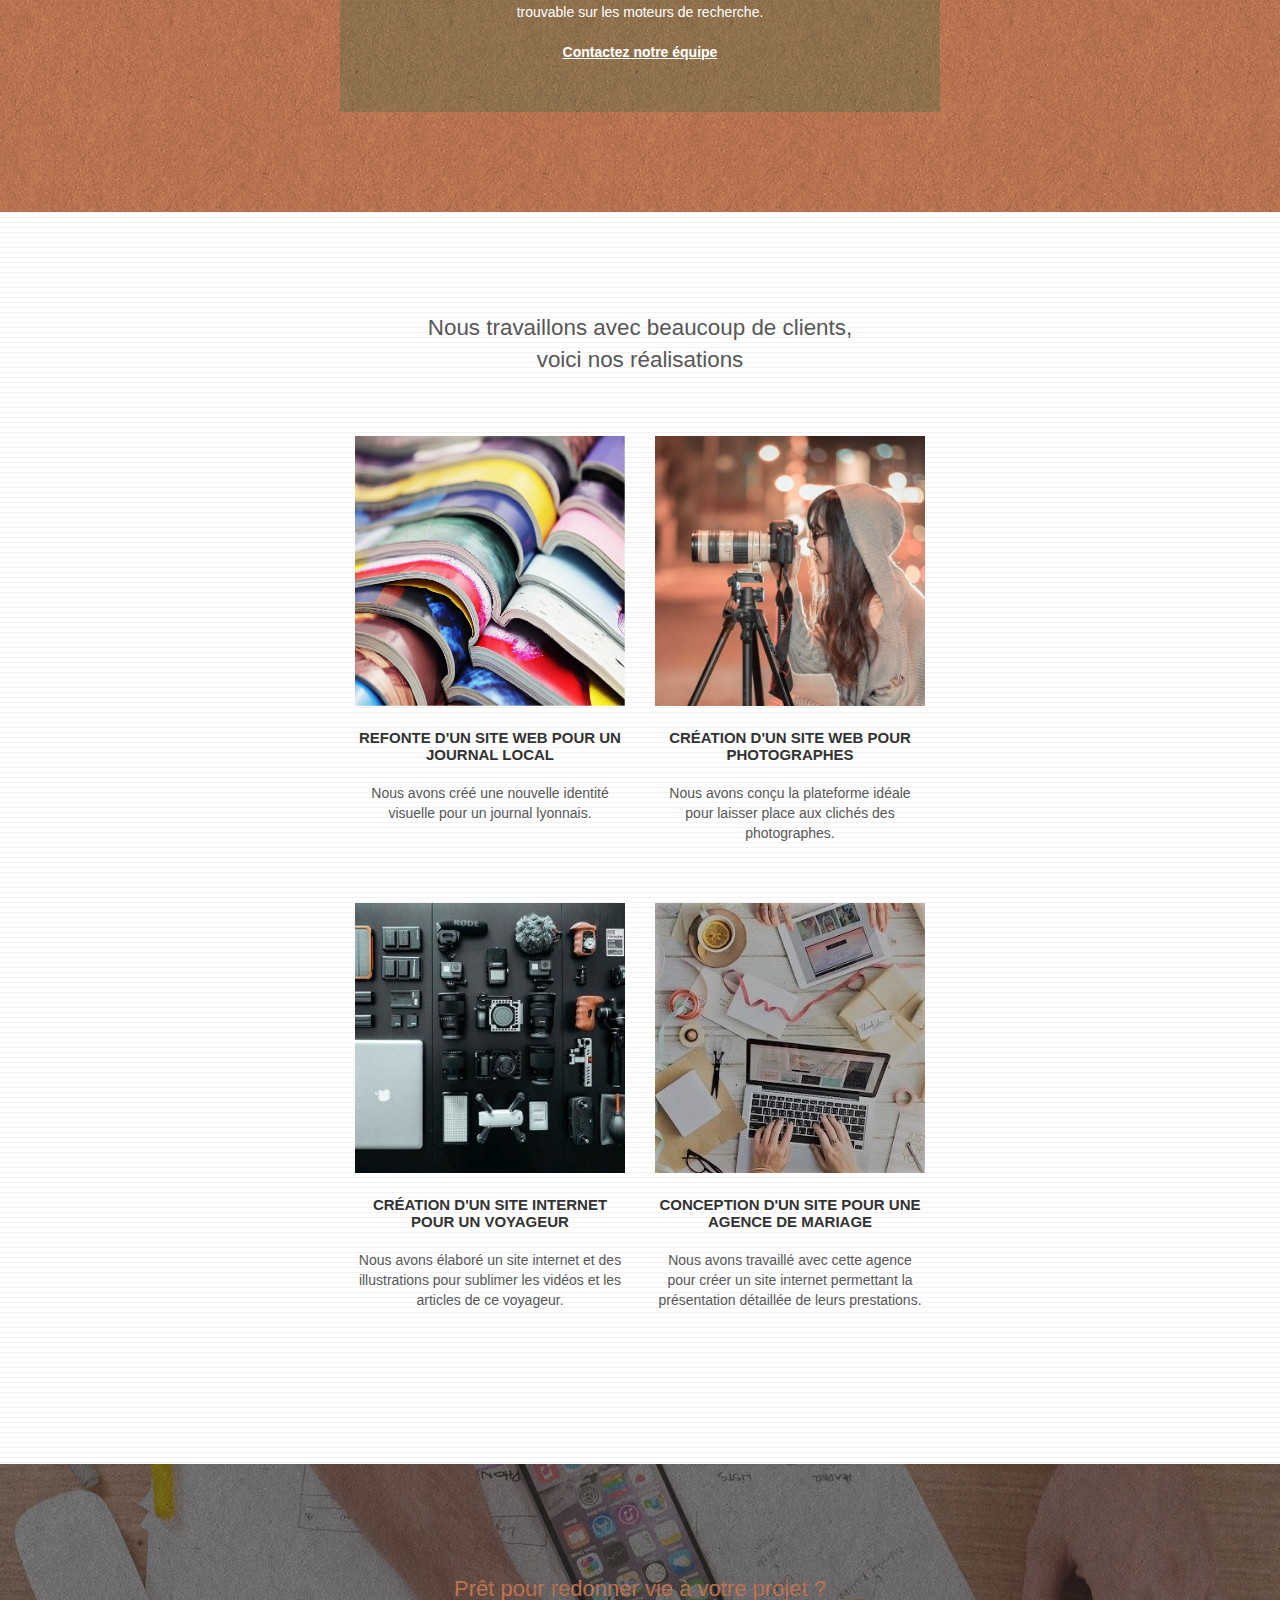
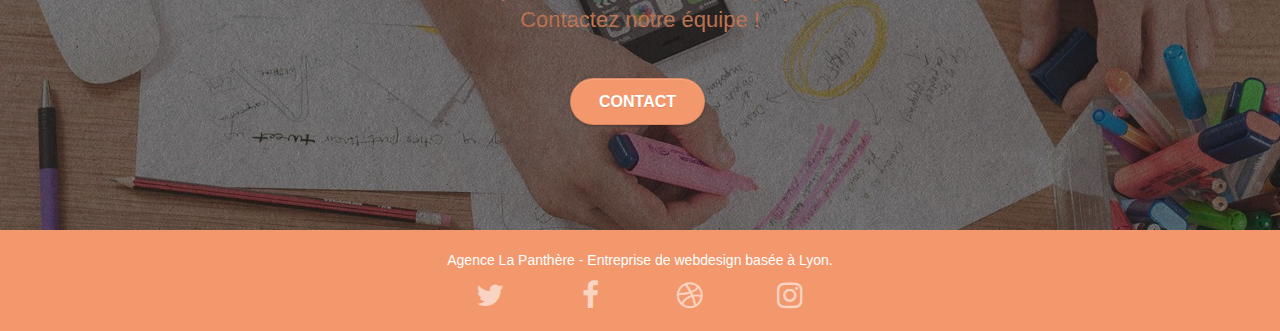
==== commit ddca68b4: "mise à jour" ====
--- a/index.html
+++ b/index.html
@@ -1,5 +1,5 @@
 <!doctype html>
-<html lang="fr">
+<html lang="fr-FR">
 <head>
     <meta charset="utf-8">
 
@@ -8,6 +8,7 @@
 	<meta name="robots" content="noindex,nofollow">
 	
     <meta name="description" content="Entreprise de webdesign située à Lyon, Agence la Panthère vous apporte son expertise pour vous aider à la création ou la refonte de votre site web.">
+
     <meta name="viewport" content="width=device-width, initial-scale=1.0, viewport-fit=cover">
     <link rel="canonical" href="https://github.com/Elisabeth-Presumey/P4_ameliore/blob/main/index.html" />
 	<link rel="shortcut icon" type="image/png" href="favicon.jpg">
@@ -27,13 +28,21 @@
 <div class="page-container">
     
 <!-- bloc-0 -->
-<header class="bloc bgc- white l-bloc " id="bloc-0">
+<div class="bloc bgc- white l-bloc " id="bloc-0">
 	<div class="container bloc-sm">
 		<nav class="navbar row">
 			<div class="navbar-header">
-				<a class="navbar-brand" href="index.html"><img src="img/agence-la-panthere-monochrome.webp" alt="Agence la Panthère, webdesign à Lyon Logo" height="40" /></a>
-				<button id="nav-toggle" type="button" class="ui-navbar-toggle navbar-toggle" data-toggle="collapse" data-target=".navbar-1">
-					<span class="sr-only">Toggle navigation</span><span class="icon-bar"></span><span class="icon-bar"></span><span class="icon-bar"></span>
+				<a class="navbar-brand" href="index.html"><img src="img/agence-la-panthere-monochrome.svg" alt="Agence la Panthère, webdesign à Lyon Logo" height="40" /></a>
+				<button 
+				id="nav-toggle" 
+				type="button" 
+				class="ui-navbar-toggle navbar-toggle" 
+				data-toggle="collapse" 
+				data-target=".navbar-1">
+					<span class="sr-only">Toggle navigation</span>
+					<span class="icon-bar"></span>
+					<span class="icon-bar"></span>
+					<span class="icon-bar"></span>
 				</button>
 			</div>
 			<div class="collapse navbar-collapse navbar-1 special-dropdown-nav">
@@ -50,7 +59,7 @@
 			</div>
 		</nav>
 </div>
-</header>
+</div>
 <!-- bloc-0 END -->
 
 <!-- bloc-1-presentation -->
@@ -58,12 +67,18 @@
 	<div class="container bloc-lg">
 		<div class="row tight-width-whitespace">
 			<div class="col-sm-12">
-				<img src="img/logo.webp" class="center-block image-resize-mode" width="100" alt="Logo de La Panthère agence" />
+				<img src="img/logo.png" 
+				class="center-block image-resize-mode" 
+				width="100" 
+				alt="Logo de La Panthère agence" />
+
 				<h1 class="text-center hero-bloc-text tc-white ">
 					Agence La Panthère
 				</h1>
 				<div class="text-center">
-					<a href="contact_la_panthere.html" class="btn btn-lg btn-clean btn-rd cta-hero btn-atomic-tangerine" id="cta-hero">Contact</a>
+					<a href="contact_la_panthere.html" 
+					class="btn btn-lg btn-clean btn-rd cta-hero btn-atomic-tangerine" 
+					id="cta-hero">Contact</a>
 				</div>
 			</div>
 		</div>
@@ -74,13 +89,13 @@
 <!-- bloc-2-services -->
 <div class="bloc bgc-white l-bloc" id="bloc-2-services">
 	<div class="container bloc-md">
-		<section class="row">
+		<div class="row">
 			<div class="col-sm-12 text-center">
 				<h2 class="text-img">L'agence La Panthère est une agence de webdesign qui aide<br /> 
 				les entreprises à devenir attractives et visibles sur internet</h2>
 			</div>
-		</section>
-		<section class="row voffset-lg med-width-whitespace">
+		</div>
+		<div class="row voffset-lg med-width-whitespace">
 			<div class="col-sm-4">
 				<div class="text-center">
 					<span class="et-icon-browser sm-shadow icon-dark-slate-blue icons icon-lg"></span>
@@ -114,7 +129,7 @@
 					Un bon design n'est rien sans de bonnes illustrations. Laissez faire notre équipe de graphistes talentueux pour donner à vos pages une touche finale d'élégance.
 				</p>
 			</div>
-		</section>
+		</div>
 		<div class="row voffset-lg voffset">
 			<div class="col-xs-12 col-md-8 col-md-offset-2 text-center">
 				<blockquote>
@@ -132,7 +147,7 @@
 <!-- bloc-2-services END -->
 
 <!-- bloc-3-what-i-do -->
-<section class="bloc tc-white bgc-atomic-tangerine bg-presentation d-bloc bloc-bg-texture texture-paper b-parallax" id="bloc-3-what-i-do">
+<div class="bloc tc-white bgc-atomic-tangerine bg-presentation d-bloc bloc-bg-texture texture-paper b-parallax" id="bloc-3-what-i-do">
 	<div class="container bloc-lg">
 		<div class="row tight-width-whitespace black-background">
 			<div class="col-sm-12">
@@ -145,7 +160,7 @@
 			</div>
 		</div>
 	</div>
-</section>
+</div>
 <!-- bloc-3-what-i-do END -->
 
 <!-- bloc-4-portfolio -->
@@ -160,7 +175,7 @@
 		</div>
 		<div class="row tight-width-whitespace portfolio-row">
 			<div class="col-sm-6">
-				<a href="#" data-lightbox="img/journal.webp" data-gallery-id="gallery-1" data-caption="Refonte d'un site web pour un journal local" data-frame="snapshot-lb"><img src="img/journal.webp" alt="Site web d'un journal" class="img-responsive portfolio-thumb" /></a>
+				<a href="#" data-lightbox="img/journal.jpg" data-gallery-id="gallery-1" data-caption="Refonte d'un site web pour un journal local" data-frame="snapshot-lb"><img src="img/journal.jpg" alt="Site web d'un journal" class="img-responsive portfolio-thumb" /></a>
 				<h3 class="mg-md text-center">
 					Refonte d'un site web pour un journal local
 				</h3>
@@ -169,7 +184,7 @@
 				</p>
 			</div>
 			<div class="col-sm-6">
-				<a href="#" data-lightbox="img/photographe.webp" data-gallery-id="gallery-1" data-caption="Création d'un site web pour photographes" data-frame="snapshot-lb"><img src="img/photographe.webp" class="img-responsive portfolio-thumb" alt="Site web pour des photographes" /></a>
+				<a href="#" data-lightbox="img/photographe.jpg" data-gallery-id="gallery-1" data-caption="Création d'un site web pour photographes" data-frame="snapshot-lb"><img src="img/photographe.jpg" class="img-responsive portfolio-thumb" alt="Site web pour des photographes" /></a>
 				<h3 class="mg-md text-center">
 					Création d'un site web pour photographes
 				</h3>
@@ -180,7 +195,7 @@
 		</div>
 		<div class="row tight-width-whitespace portfolio-row">
 			<div class="col-sm-6">
-				<a href="#" data-lightbox="img/voyageur.webp" data-gallery-id="gallery-1" data-caption="Création d'un site internet pour un voyageur" data-frame="snapshot-lb"><img src="img/voyageur.webp" class="img-responsive portfolio-thumb" alt="Site web pour voyageur"/></a>
+				<a href="#" data-lightbox="img/voyageur.jpg" data-gallery-id="gallery-1" data-caption="Création d'un site internet pour un voyageur" data-frame="snapshot-lb"><img src="img/voyageur.jpg" class="img-responsive portfolio-thumb" alt="Site web pour voyageur"/></a>
 				<h3 class="mg-md text-center">
 					Création d'un site internet pour un voyageur
 				</h3>
@@ -189,7 +204,7 @@
 				</p>
 			</div>
 			<div class="col-sm-6">
-				<a href="#" data-lightbox="img/mariage.webp" data-gallery-id="gallery-1" data-caption="Conception d'un site pour une agence de mariage" data-frame="snapshot-lb"><img src="img/mariage.webp" class="img-responsive portfolio-thumb" alt="Site web pour agence de mariage" /></a>
+				<a href="#" data-lightbox="img/mariage.jpg" data-gallery-id="gallery-1" data-caption="Conception d'un site pour une agence de mariage" data-frame="snapshot-lb"><img src="img/mariage.jpg" class="img-responsive portfolio-thumb" alt="Site web pour agence de mariage" /></a>
 				<h3 class="mg-md text-center">
 					Conception d'un site pour une agence de mariage
 				</h3>
@@ -199,11 +214,11 @@
 			</div>
 		</div>
 	</div>
-</section>
+</div>
 <!-- bloc-4-portfolio END -->
 
 <!-- bloc-5-cta -->
-<nav class="bloc bgc-dark-slate-blue bg-banniere d-bloc bloc-bg-texture texture-paper" id="bloc-5-cta">
+<div class="bloc bgc-dark-slate-blue bg-banniere d-bloc bloc-bg-texture texture-paper" id="bloc-5-cta">
 	<div class="container bloc-lg">
 		<div class="row">
 			<h2 class="mg-md text-center tc-white">
@@ -214,7 +229,7 @@
 			</div>
 		</div>
 	</div>
-</nav>
+</div>
 <!-- bloc-5-cta END -->
 
 <!-- Footer - bloc-8 -->
@@ -222,28 +237,28 @@
 	<div class="container bloc-sm">
 		<div class="row">
 			<div class="col-sm-12">
-				<h2 class="text-center white">
+				<p class="text-center white">
 					Agence La Panthère - Entreprise de webdesign basée à Lyon.<br>
-				</h2>
+				</p>
 				<div class="row row-no-gutters social">
 					<div class="col-sm-3">
 						<div class="text-center">
-							<a class="social" href="index.html"><span class="fa fa-twitter icon-md"></span></a>
-						</div>
-					</div>
-					<div class="col-sm-3">
-						<div class="text-center">
-							<a class="social" href="contact_la_panthere.html"><span class="fa fa-facebook icon-md"></span></a>
-						</div>
-					</div>
-					<div class="col-sm-3">
-						<div class="text-center">
-							<a class="social" href="contact_la_panthere.html"><span class="fa fa-dribbble icon-md"></span></a>
-						</div>
-					</div>
-					<div class="col-sm-3">
-						<div class="text-center">
-							<a class="social" href="index.html"><span class="fa fa-instagram icon-md"></span></a>
+							<a class="social" href="index.html" aria-label="Suivez-nous sur Twitter"><span class="fa fa-twitter icon-md" aria-hidden="true"></span></a>
+						</div>
+					</div>
+					<div class="col-sm-3">
+						<div class="text-center">
+							<a class="social" href="contact_la_panthere.html" aria-label="Suivez-nous sur Facebook"><span class="fa fa-facebook icon-md" aria-hidden="true"></span></a>
+						</div>
+					</div>
+					<div class="col-sm-3">
+						<div class="text-center">
+							<a class="social" href="contact_la_panthere.html" aria-label="Trouvez l'inspiration sur Dribbble"><span class="fa fa-dribbble icon-md" aria-hidden="true"></span></a>
+						</div>
+					</div>
+					<div class="col-sm-3">
+						<div class="text-center">
+							<a class="social" href="index.html" aria-label="Suivez-nous sur Instagram"><span class="fa fa-instagram icon-md" aria-hidden="true"></span></a>
 						</div>
 					</div>
 				</div>
